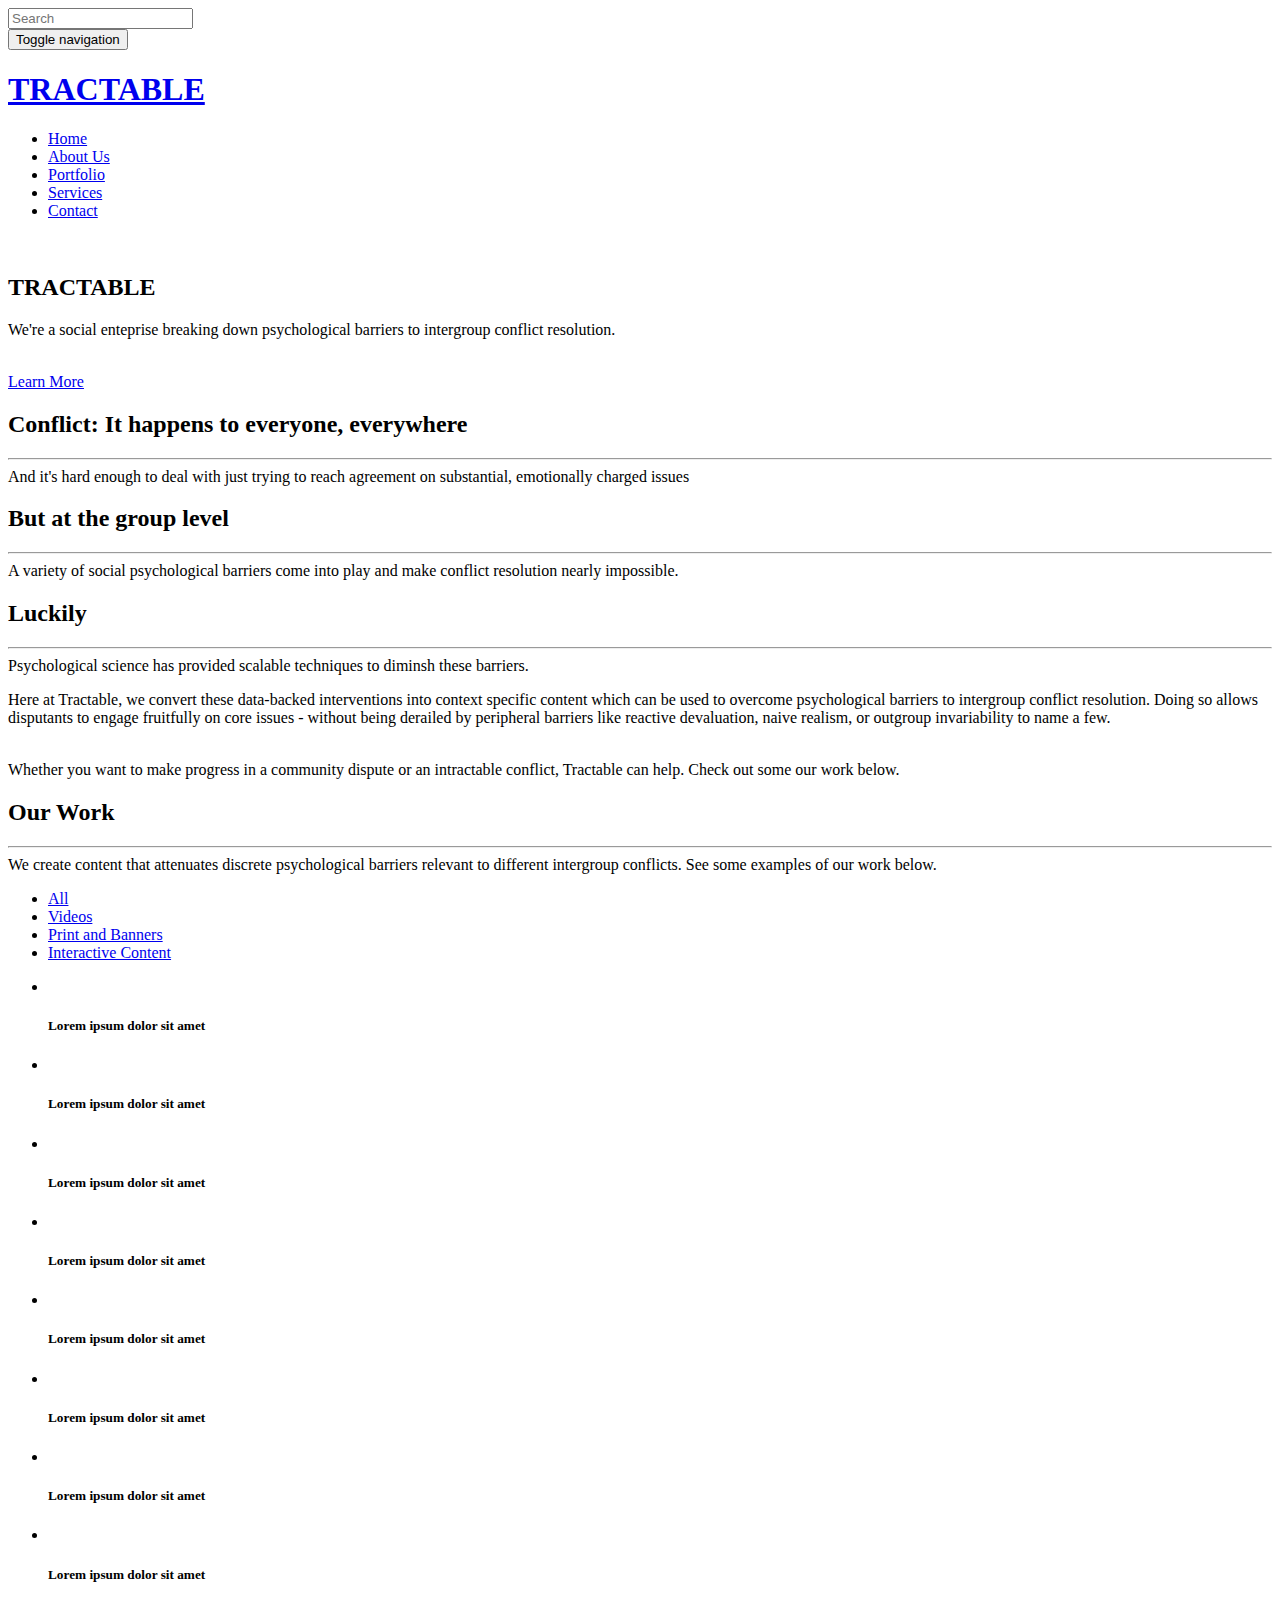
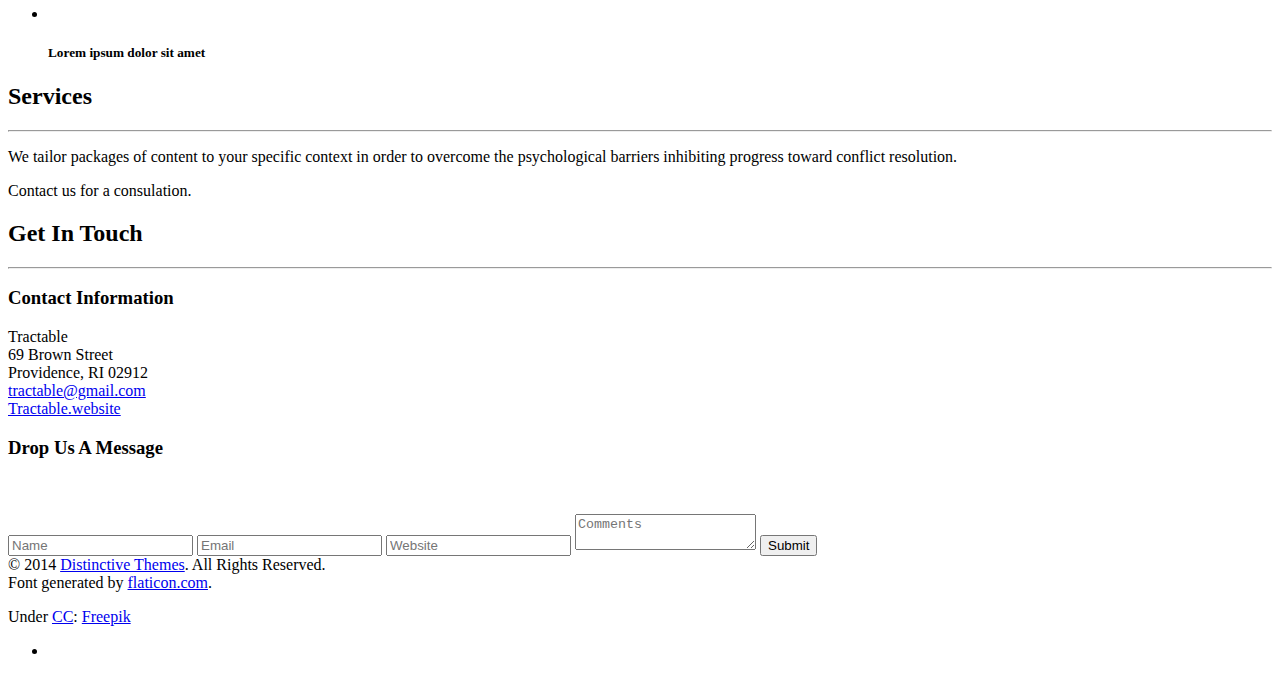
==== index-single-page.html @ 54636c1b "Create index-single-space.hmtl" ====
<!DOCTYPE html>
<html lang="en">
<!-- Go to JQUERY(DOCUMENT).READY(FUNCTION) about 30 lines down and find the Long/Lat fields for BOTH pointer and map location.
    change those if you want a new location. Google maps will give you coordinates for any search in the url!-->
<head>
    <meta charset="utf-8">
    <meta name="viewport" content="width=device-width, initial-scale=1.0">
    <meta name="description" content="">
    <meta name="author" content="">
    <title>Home | Impact By Distinctive Themes</title>
    <link href="css/bootstrap.min.css" rel="stylesheet">
    <link href="css/font-awesome.min.css" rel="stylesheet">
    <link href="css/pe-icons.css" rel="stylesheet">
    <link href="css/prettyPhoto.css" rel="stylesheet">
    <link href="css/animate.css" rel="stylesheet">
    <link href="css/style.css" rel="stylesheet">
    <link href="css/flaticon.css" rel="stylesheet">
    <script src="js/jquery.js"></script>
    <!--[if lt IE 9]>
    <script src="js/html5shiv.js"></script>
    <script src="js/respond.min.js"></script>
    <![endif]-->       
    <link rel="shortcut icon" href="images/ico/favicon.ico">
    <link rel="apple-touch-icon" sizes="144x144" href="images/ico/apple-touch-icon-144x144.png">
    <link rel="apple-touch-icon" sizes="114x114" href="images/ico/apple-touch-icon-114x114.png">
    <link rel="apple-touch-icon" sizes="72x72" href="images/ico/apple-touch-icon-72x72.png">
    <link rel="apple-touch-icon" href="images/ico/apple-touch-icon-57x57.png">

    <script type="text/javascript">

 
    jQuery(document).ready(function($){
	'use strict';
      	jQuery('body').backstretch([
	        "images/bg/bg10.jpg",
	        "images/bg/bg10.jpg",
	        "images/bg/bg10.jpg"
	    ], {duration: 5000, fade: 500});

		$("#mapwrapper").gMap({ controls: false,
         	scrollwheel: false,
         	markers: [{ 	
              	latitude: 41.8262,
				longitude: -71.4030,
          	icon: { image: "images/marker.png",
              	iconsize: [44,44],
          		iconanchor: [12,46],
          		infowindowanchor: [12, 0] } }],
          	icon: { 
              	image: "images/marker.png", 
             	iconsize: [26, 46],
              	iconanchor: [12, 46],
              	infowindowanchor: [12, 0] },
         	latitude:41.8262,
         	longitude: -71.4030,
          	zoom: 18 });
    });
    </script>
</head><!--/head-->
<body>
<div id="preloader"></div>
    <header class="navbar navbar-inverse navbar-fixed-top opaqued" role="banner">
    <div id="search-wrapper">
        <div class="container">
            <input id="search-box" placeholder="Search">
        </div>
    </div>
        <div class="container">
            <div class="navbar-header">
                <button type="button" class="navbar-toggle" data-toggle="collapse" data-target=".navbar-collapse">
                    <span class="sr-only">Toggle navigation</span>
                    <i class="fa fa-bars"></i>
                </button>
                <a class="navbar-brand" href="index.html"><h1><span class="flaticon-peace-symbol bounce-in"></span>TRACTABLE</h1></a>
            
            </div>
            <div class="collapse navbar-collapse">
                <ul class="nav navbar-nav navbar-right">
                    <li class="active"><a href="index-single-page.html">Home</a></li>                    
                    <li><a href="#services">About Us </a></li>
                    <li><a href="#portfolio">Portfolio</a></li>
                    <li><a href="#pricing">Services</a></li>                    
                    <li><a href="#contact">Contact</a></li>
                    
                </ul>
            </div>
        </div>
    </header><!--/header-->

    <section id="main-slider" class="no-margin">
        <div class="carousel slide" data-ride="carousel">
            <div class="carousel-inner">
                <div class="item active">
                    <div class="container">
                        <div class="row">
                            <div class="col-sm-12">
                                <div class="carousel-content center centered">
                                	<span class="home-icon flaticon-peace-symbol bounce-in"></span>
                                    <br />
                                    <h2 class="boxed animation animated-item-1 fade-down">TRACTABLE</h2>
                                    <p class="boxed animation animated-item-2 fade-up">We're a social enteprise breaking down psychological barriers to intergroup conflict resolution.</p>
                                    <br>
                                    <a class="btn btn-md animation bounce-in" href="#services">Learn More</a>
                                </div>
                            </div>
                        </div>
                    </div>
                </div><!--/.item-->
            </div><!--/.carousel-inner-->
        </div><!--/.carousel-->
    </section><!--/#main-slider-->

    <div id="content-wrapper">
        <section id="services" class="white">
            <div class="container">
                <div class="row"> 
                    <div class="col-md-12">
                        <div class="center gap fade-down section-heading">
                            <h2 class="main-title">Conflict: It happens to everyone, everywhere</h2>
                            <hr>
                            <span>And it's hard enough to deal with just trying to reach agreement on substantial, emotionally charged issues</span>
                        </div>
                    </div>
                </div>
            </div>

             <div class="container">
               <!-- <div class="gap"></div> -->
                <div class="row">
                    <div class="col-md-12">
                        <div class="center gap fade-down section-heading">
                            <h2 class="main-title">But at the group level</h2>
                            <hr>
                            <span>A variety of social psychological barriers come into play and make conflict resolution nearly impossible. </span>
                        </div>
                    </div>
                </div>
            </div>

            <section id="about-us" class="white">
                <div class="container">
                    <!-- <div class="gap"></div> -->
                    <div class="row">
                        <div class="col-md-12">
                            <div class="center gap fade-down section-heading">
                                <h2 class="main-title">Luckily</h2>
                                <hr>
                                <span>Psychological science has provided scalable techniques to diminsh these barriers.</span>

                            </div>
                        </div>
                    </div>
                   <!-- <div class="row"> -->
                        <div class="col-md-10 col-md-offset-1 fade-up">
                            <p>Here at Tractable, we convert these data-backed interventions into context specific content which can be used to overcome psychological barriers to intergroup conflict resolution. Doing so allows disputants to engage fruitfully on core issues - without being derailed by peripheral barriers like reactive devaluation, naive realism, or outgroup invariability to name a few. </p>
                            <br/>
                            <span>Whether you want to make progress in a community dispute or an intractable conflict, Tractable can help. Check out some our work below. </span>
                        </div>
                       <!-- <div class="col-md-4 fade-up">
                        </div>-->
                    </div>
                 <!--   <div class="gap"></div>

                    <div class="gap"></div> -->
</section>
            <section id="portfolio" class="white">
                <div class="container">
                    <div class="gap"></div> 
                    <div class="center gap fade-down section-heading">
                        <h2 class="main-title">Our Work</h2>
                        <hr>
                        <span>We create content that attenuates discrete psychological barriers relevant to different intergroup conflicts. See some examples of our work below. </span>
                    </div>
                    <ul class="portfolio-filter fade-down center">
                        <li><a class="btn btn-outlined btn-primary active" href="#" data-filter="*">All</a></li>
                        <li><a class="btn btn-outlined btn-primary" href="#" data-filter=".apps">Videos</a></li>
                        <li><a class="btn btn-outlined btn-primary" href="#" data-filter=".nature">Print and Banners </a></li>
                        <li><a class="btn btn-outlined btn-primary" href="#" data-filter=".design">Interactive Content</a></li>
                    </ul><!--/#portfolio-filter-->
                    <ul class="portfolio-items col-3 isotope fade-up">
                        <li class="portfolio-item apps isotope-item">
                            <div class="item-inner">
                                <img src="http://placehold.it/800x600" alt="">
                                <h5>Lorem ipsum dolor sit amet</h5>
                                <div class="overlay">
                                    <a class="preview btn btn-outlined btn-primary" href="http://placehold.it/800x600" rel="prettyPhoto"><i class="fa fa-eye"></i></a>
                                </div>
                            </div>
                        </li><!--/.portfolio-item-->
                        <li class="portfolio-item joomla nature isotope-item">
                            <div class="item-inner">
                                <img src="http://placehold.it/800x600" alt="">
                                <h5>Lorem ipsum dolor sit amet</h5>
                                <div class="overlay">
                                    <a class="preview btn btn-outlined btn-primary" href="http://placehold.it/800x600" rel="prettyPhoto"><i class="fa fa-eye"></i></a>
                                </div>
                            </div>
                        </li><!--/.portfolio-item-->
                        <li class="portfolio-item bootstrap design isotope-item">
                            <div class="item-inner">
                                <img src="http://placehold.it/800x600" alt="">
                                <h5>Lorem ipsum dolor sit amet</h5>
                                <div class="overlay">
                                    <a class="preview btn btn-outlined btn-primary" href="http://placehold.it/800x600" rel="prettyPhoto"><i class="fa fa-eye"></i></a>
                                </div>
                            </div>
                        </li><!--/.portfolio-item-->
                        <li class="portfolio-item joomla design apps isotope-item">
                            <div class="item-inner">
                                <img src="http://placehold.it/800x600" alt="">
                                <h5>Lorem ipsum dolor sit amet</h5>
                                <div class="overlay">
                                    <a class="preview btn btn-outlined btn-primary" href="http://placehold.it/800x600" rel="prettyPhoto"><i class="fa fa-eye"></i></a>
                                </div>
                            </div>
                        </li><!--/.portfolio-item-->
                        <li class="portfolio-item joomla apps isotope-item">
                            <div class="item-inner">
                                <img src="http://placehold.it/800x600" alt="">
                                <h5>Lorem ipsum dolor sit amet</h5>
                                <div class="overlay">
                                    <a class="preview btn btn-outlined btn-primary" href="http://placehold.it/800x600" rel="prettyPhoto"><i class="fa fa-eye"></i></a>
                                </div>
                            </div>
                        </li><!--/.portfolio-item-->
                        <li class="portfolio-item wordpress nature isotope-item">
                            <div class="item-inner">
                                <img src="http://placehold.it/800x600" alt="">
                                <h5>Lorem ipsum dolor sit amet</h5>
                                <div class="overlay">
                                    <a class="preview btn btn-outlined btn-primary" href="http://placehold.it/800x600" rel="prettyPhoto"><i class="fa fa-eye"></i></a>
                                </div>
                            </div>
                        </li><!--/.portfolio-item-->
                        <li class="portfolio-item joomla design apps isotope-item">
                            <div class="item-inner">
                                <img src="http://placehold.it/800x600" alt="">
                                <h5>Lorem ipsum dolor sit amet</h5>
                                <div class="overlay">
                                    <a class="preview btn btn-outlined btn-primary" href="http://placehold.it/800x600" rel="prettyPhoto"><i class="fa fa-eye"></i></a>
                                </div>
                            </div>
                        </li><!--/.portfolio-item-->
                        <li class="portfolio-item joomla nature isotope-item">
                            <div class="item-inner">
                                <img src="http://placehold.it/800x600" alt="">
                                <h5>Lorem ipsum dolor sit amet</h5>
                                <div class="overlay">
                                    <a class="preview btn btn-outlined btn-primary" href="http://placehold.it/800x600" rel="prettyPhoto"><i class="fa fa-eye"></i></a>
                                </div>
                            </div>
                        </li><!--/.portfolio-item-->
                        <li class="portfolio-item wordpress design isotope-item">
                            <div class="item-inner">
                                <img src="http://placehold.it/800x600" alt="">
                                <h5>Lorem ipsum dolor sit amet</h5>
                                <div class="overlay">
                                    <a class="preview btn btn-outlined btn-primary" href="http://placehold.it/800x600" rel="prettyPhoto"><i class="fa fa-eye"></i></a>
                                </div>
                            </div>
                        </li><!--/.portfolio-item-->
                    </ul>
                </div>

                <section id="pricing" class="white">
                    <div class="container">
                        <div class="center gap fade-down section-heading">
                            <h2 class="main-title">Services</h2>
                            <hr>
                            <p>We tailor packages of content to your specific context in order to overcome the psychological barriers inhibiting progress toward conflict resolution.</p>
                            <p>Contact us for a consulation.</p>
                        </div>
                        <div class="gap"></div>
                </section>
                <div id="mapwrapper">
                    <div id="map"></div>
                </div>
                <section id="contact" class="white">
                    <div class="container">
                        <div class="gap"></div>
                        <div class="center gap fade-down section-heading">
                            <h2 class="main-title">Get In Touch</h2>
                            <hr>
                            <p></p>
                        </div>
                        <div class="gap"></div>
                        <div class="row">
                            <div class="col-md-4 fade-up">
                                <h3>Contact Information</h3>
                                <p>
                                    <span class="icon icon-home"></span>Tractable<br />
                                    <span class="icon icon-phone"></span>69 Brown Street<br />
                                    <span class="icon icon-mobile"></span>Providence, RI 02912<br />
                                    <span class="icon icon-envelop"></span> <a href="#">tractable@gmail.com</a> <br />
                                    <span class="icon icon-twitter"></span> <a href="#">Tractable.website</a> <br />

                                </p>
                            </div><!-- col -->

                            <div class="col-md-8 fade-up">
                                <h3>Drop Us A Message</h3>
                                <br>
                                <br>
                                <div id="message"></div>
                                <form method="post" action="sendemail.php" id="contactform">
                                    <input type="text" name="name" id="name" placeholder="Name" />
                                    <input type="text" name="email" id="email" placeholder="Email" />
                                    <input type="text" name="website" id="website" placeholder="Website" />
                                    <textarea name="comments" id="comments" placeholder="Comments"></textarea>
                                    <input class="btn btn-outlined btn-primary" type="submit" name="submit" value="Submit" />
                                </form>
                            </div><!-- col -->
                        </div><!-- row -->
                        <div class="gap"></div>
                    </div>
                </section>

                <footer id="footer" class="">
                    <div class="container">
                        <div class="row">
                            <div class="col-sm-6">
                                &copy; 2014 <a target="_blank" href="http://www.distinctivethemes.com" title="Premium Themes and Templates">Distinctive Themes</a>. All Rights Reserved.
                            </div>
                            Font generated by <a href="http://www.flaticon.com">flaticon.com</a>. <p>Under <a href="http://creativecommons.org/licenses/by/3.0/">CC</a>: <a data-file="002-hippie" href="http://www.freepik.com">Freepik</a></p>

                            <div class="col-sm-6">
                                <ul class="pull-right">
                                    <li><a id="gototop" class="gototop" href="#"><i class="fa fa-chevron-up"></i></a></li><!--#gototop-->
                                </ul>
                            </div>
                        </div>
                    </div>
                </footer><!--/#footer-->
</div>


    <script src="js/plugins.js"></script>
    <script src="js/bootstrap.min.js"></script>
    <script src="js/jquery.prettyPhoto.js"></script>   
    <script type="text/javascript" src="https://maps.googleapis.com/maps/api/js?key=AIzaSyCWDPCiH080dNCTYC-uprmLOn2mt2BMSUk&amp;sensor=true"></script> 
    <script src="js/init.js"></script>
</body>
</html>
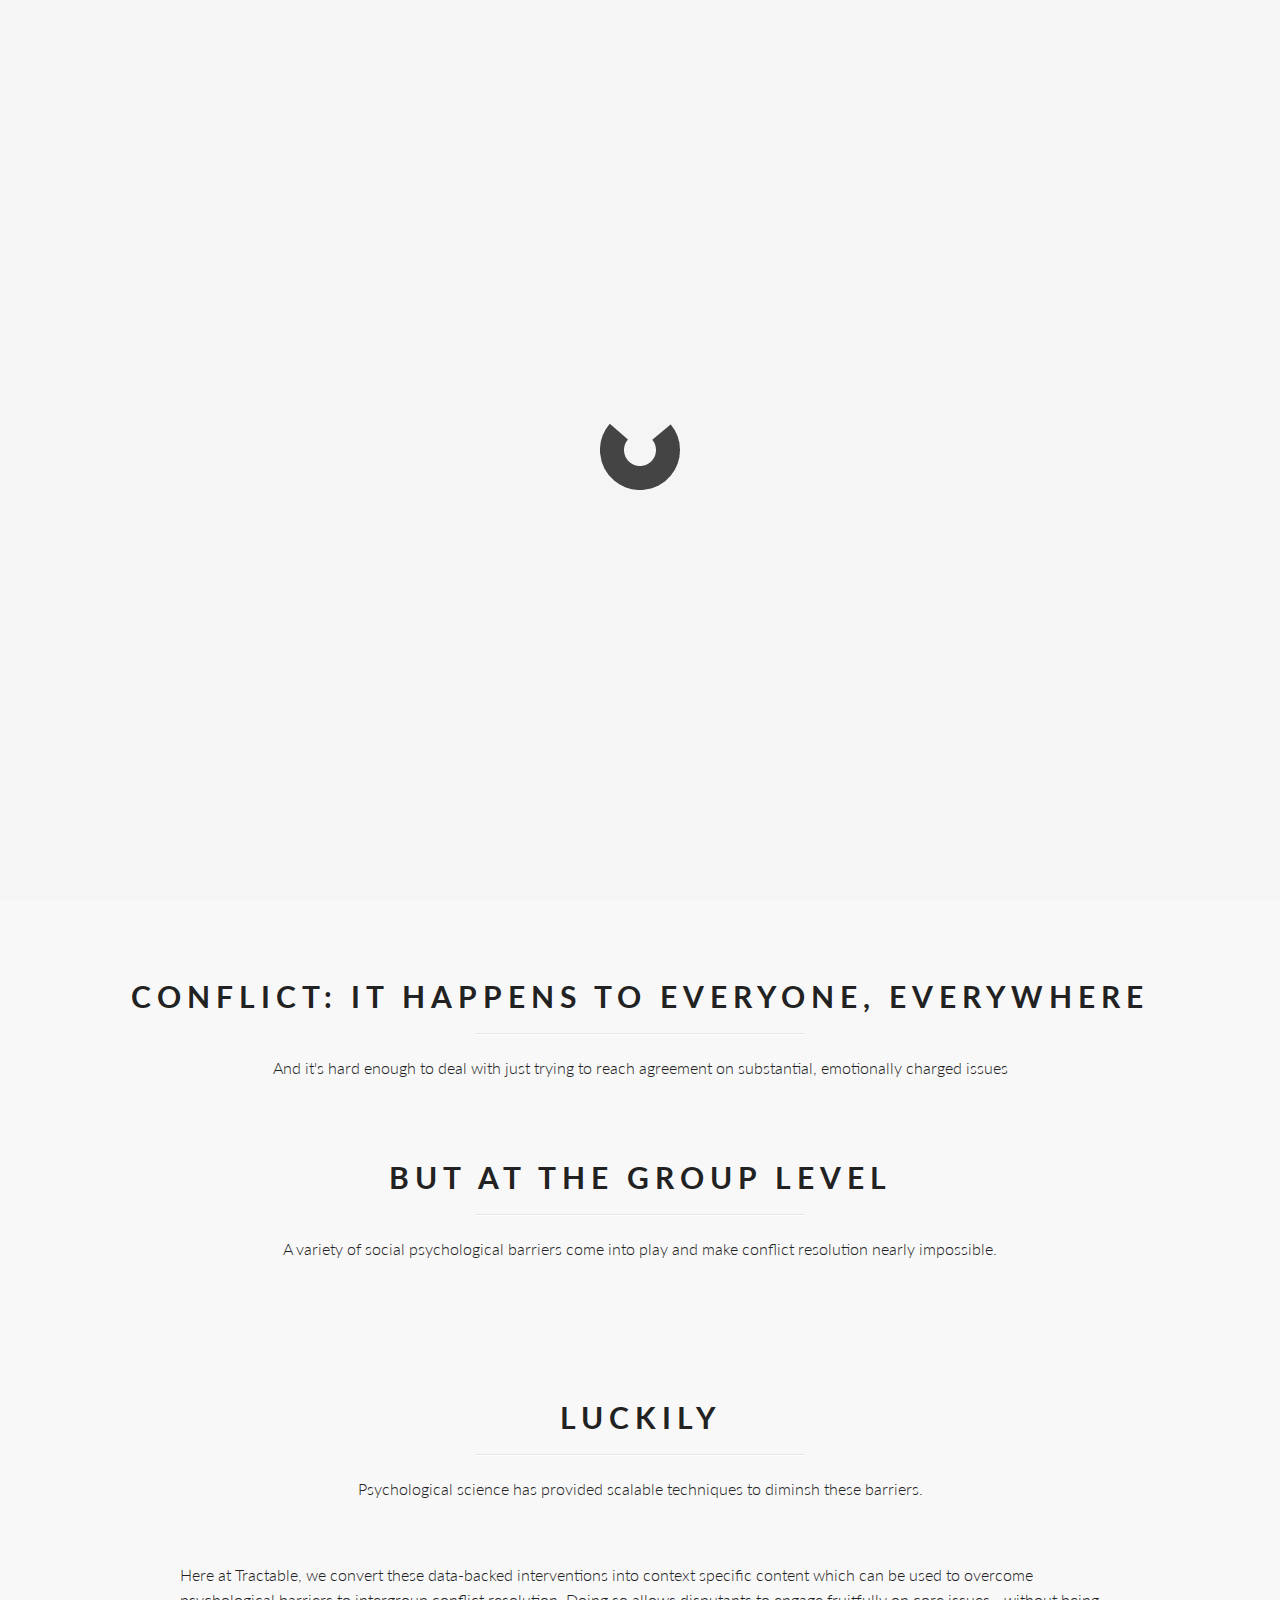
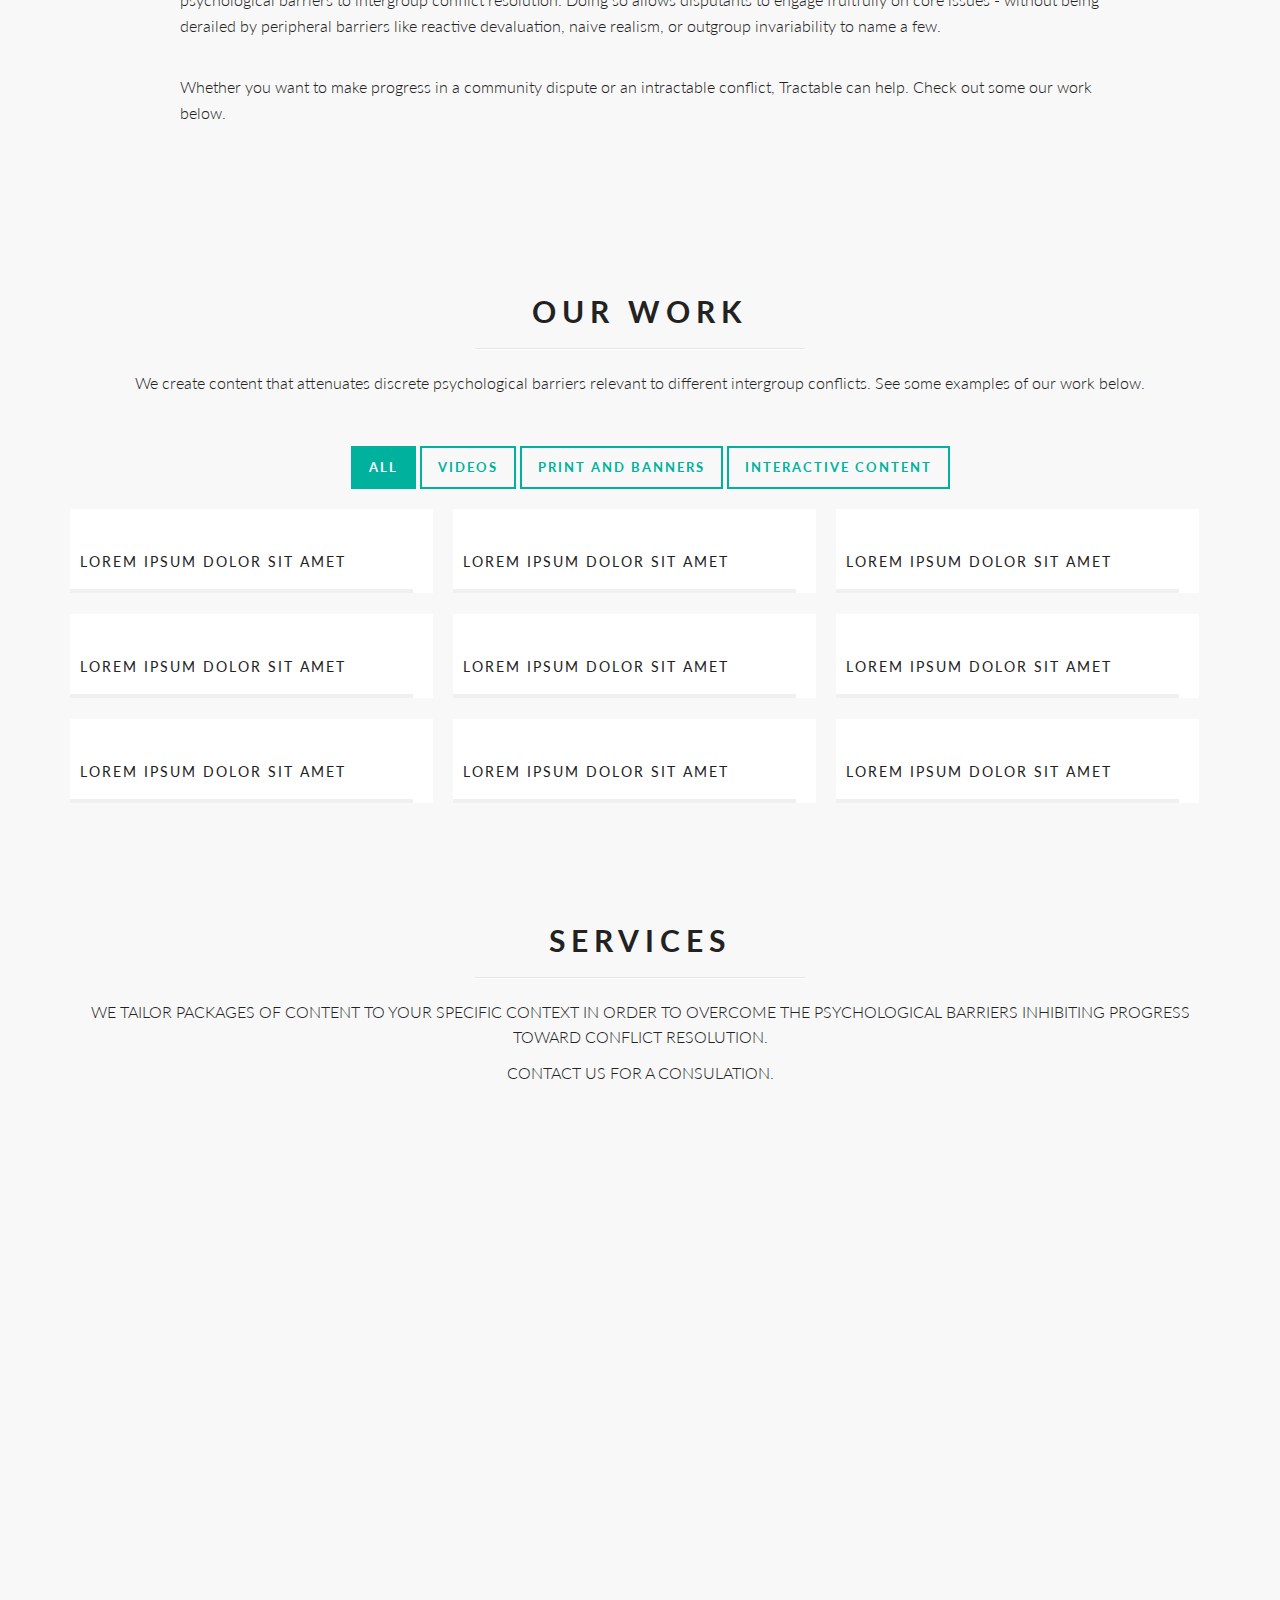
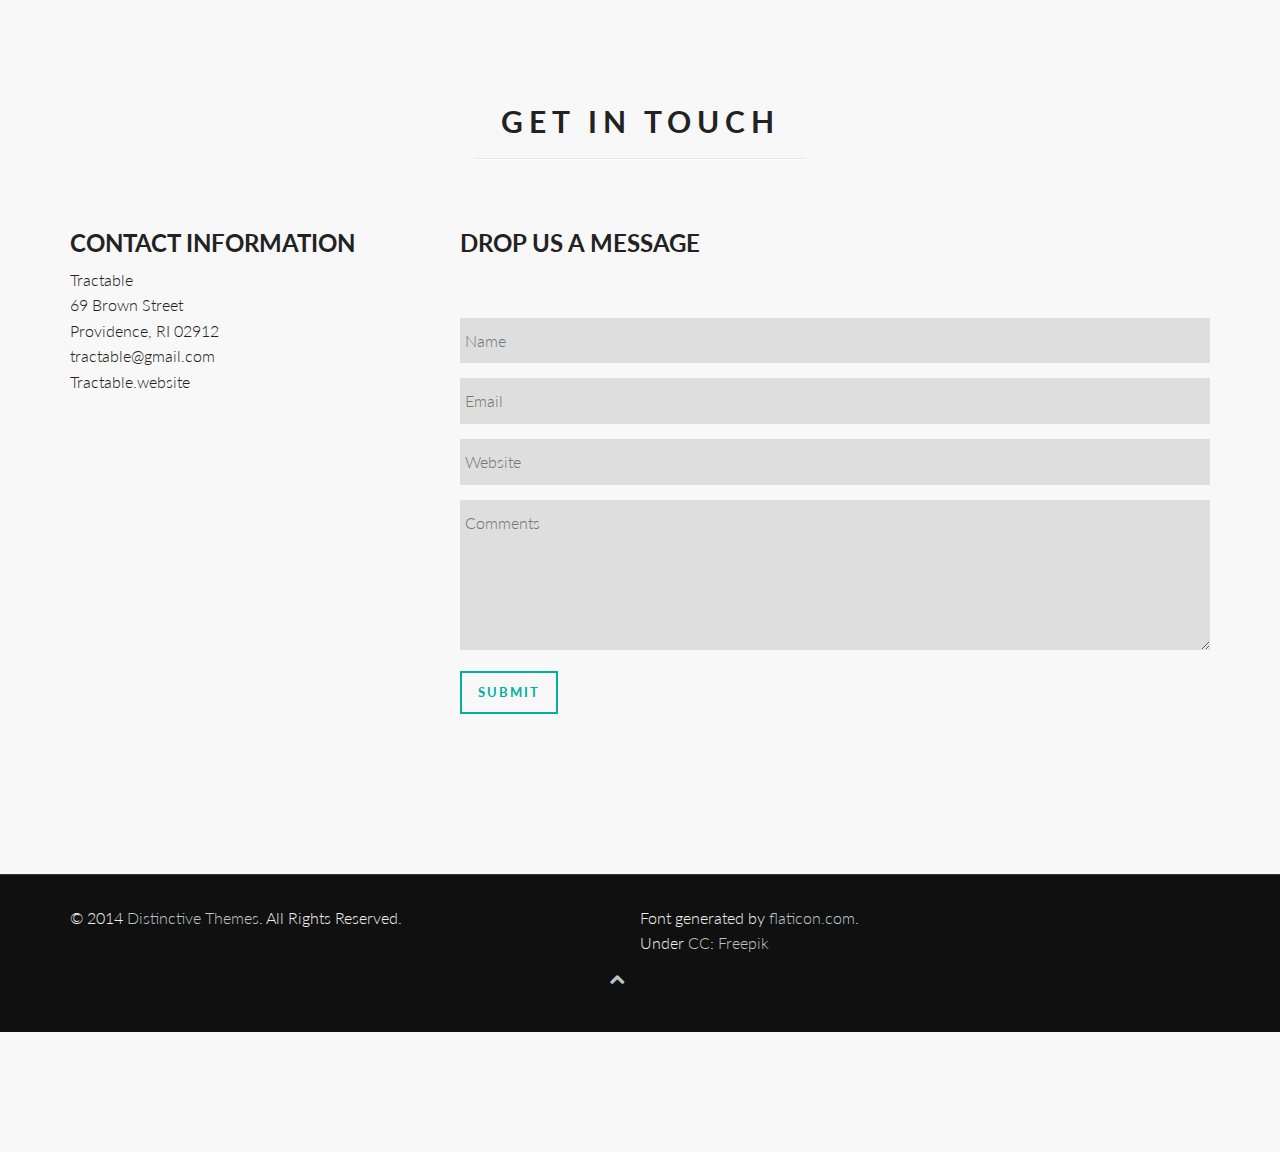
==== commit 8f3bb5b8: "Uploaded files from V6 Will's Website/Impact" ====
--- a/index-single-page.html
+++ b/index-single-page.html
@@ -1,343 +1,343 @@
-<!DOCTYPE html>
-<html lang="en">
-<!-- Go to JQUERY(DOCUMENT).READY(FUNCTION) about 30 lines down and find the Long/Lat fields for BOTH pointer and map location.
-    change those if you want a new location. Google maps will give you coordinates for any search in the url!-->
-<head>
-    <meta charset="utf-8">
-    <meta name="viewport" content="width=device-width, initial-scale=1.0">
-    <meta name="description" content="">
-    <meta name="author" content="">
-    <title>Home | Impact By Distinctive Themes</title>
-    <link href="css/bootstrap.min.css" rel="stylesheet">
-    <link href="css/font-awesome.min.css" rel="stylesheet">
-    <link href="css/pe-icons.css" rel="stylesheet">
-    <link href="css/prettyPhoto.css" rel="stylesheet">
-    <link href="css/animate.css" rel="stylesheet">
-    <link href="css/style.css" rel="stylesheet">
-    <link href="css/flaticon.css" rel="stylesheet">
-    <script src="js/jquery.js"></script>
-    <!--[if lt IE 9]>
-    <script src="js/html5shiv.js"></script>
-    <script src="js/respond.min.js"></script>
-    <![endif]-->       
-    <link rel="shortcut icon" href="images/ico/favicon.ico">
-    <link rel="apple-touch-icon" sizes="144x144" href="images/ico/apple-touch-icon-144x144.png">
-    <link rel="apple-touch-icon" sizes="114x114" href="images/ico/apple-touch-icon-114x114.png">
-    <link rel="apple-touch-icon" sizes="72x72" href="images/ico/apple-touch-icon-72x72.png">
-    <link rel="apple-touch-icon" href="images/ico/apple-touch-icon-57x57.png">
-
-    <script type="text/javascript">
-
- 
-    jQuery(document).ready(function($){
-	'use strict';
-      	jQuery('body').backstretch([
-	        "images/bg/bg10.jpg",
-	        "images/bg/bg10.jpg",
-	        "images/bg/bg10.jpg"
-	    ], {duration: 5000, fade: 500});
-
-		$("#mapwrapper").gMap({ controls: false,
-         	scrollwheel: false,
-         	markers: [{ 	
-              	latitude: 41.8262,
-				longitude: -71.4030,
-          	icon: { image: "images/marker.png",
-              	iconsize: [44,44],
-          		iconanchor: [12,46],
-          		infowindowanchor: [12, 0] } }],
-          	icon: { 
-              	image: "images/marker.png", 
-             	iconsize: [26, 46],
-              	iconanchor: [12, 46],
-              	infowindowanchor: [12, 0] },
-         	latitude:41.8262,
-         	longitude: -71.4030,
-          	zoom: 18 });
-    });
-    </script>
-</head><!--/head-->
-<body>
-<div id="preloader"></div>
-    <header class="navbar navbar-inverse navbar-fixed-top opaqued" role="banner">
-    <div id="search-wrapper">
-        <div class="container">
-            <input id="search-box" placeholder="Search">
-        </div>
-    </div>
-        <div class="container">
-            <div class="navbar-header">
-                <button type="button" class="navbar-toggle" data-toggle="collapse" data-target=".navbar-collapse">
-                    <span class="sr-only">Toggle navigation</span>
-                    <i class="fa fa-bars"></i>
-                </button>
-                <a class="navbar-brand" href="index.html"><h1><span class="flaticon-peace-symbol bounce-in"></span>TRACTABLE</h1></a>
-            
-            </div>
-            <div class="collapse navbar-collapse">
-                <ul class="nav navbar-nav navbar-right">
-                    <li class="active"><a href="index-single-page.html">Home</a></li>                    
-                    <li><a href="#services">About Us </a></li>
-                    <li><a href="#portfolio">Portfolio</a></li>
-                    <li><a href="#pricing">Services</a></li>                    
-                    <li><a href="#contact">Contact</a></li>
-                    
-                </ul>
-            </div>
-        </div>
-    </header><!--/header-->
-
-    <section id="main-slider" class="no-margin">
-        <div class="carousel slide" data-ride="carousel">
-            <div class="carousel-inner">
-                <div class="item active">
-                    <div class="container">
-                        <div class="row">
-                            <div class="col-sm-12">
-                                <div class="carousel-content center centered">
-                                	<span class="home-icon flaticon-peace-symbol bounce-in"></span>
-                                    <br />
-                                    <h2 class="boxed animation animated-item-1 fade-down">TRACTABLE</h2>
-                                    <p class="boxed animation animated-item-2 fade-up">We're a social enteprise breaking down psychological barriers to intergroup conflict resolution.</p>
-                                    <br>
-                                    <a class="btn btn-md animation bounce-in" href="#services">Learn More</a>
-                                </div>
-                            </div>
-                        </div>
-                    </div>
-                </div><!--/.item-->
-            </div><!--/.carousel-inner-->
-        </div><!--/.carousel-->
-    </section><!--/#main-slider-->
-
-    <div id="content-wrapper">
-        <section id="services" class="white">
-            <div class="container">
-                <div class="row"> 
-                    <div class="col-md-12">
-                        <div class="center gap fade-down section-heading">
-                            <h2 class="main-title">Conflict: It happens to everyone, everywhere</h2>
-                            <hr>
-                            <span>And it's hard enough to deal with just trying to reach agreement on substantial, emotionally charged issues</span>
-                        </div>
-                    </div>
-                </div>
-            </div>
-
-             <div class="container">
-               <!-- <div class="gap"></div> -->
-                <div class="row">
-                    <div class="col-md-12">
-                        <div class="center gap fade-down section-heading">
-                            <h2 class="main-title">But at the group level</h2>
-                            <hr>
-                            <span>A variety of social psychological barriers come into play and make conflict resolution nearly impossible. </span>
-                        </div>
-                    </div>
-                </div>
-            </div>
-
-            <section id="about-us" class="white">
-                <div class="container">
-                    <!-- <div class="gap"></div> -->
-                    <div class="row">
-                        <div class="col-md-12">
-                            <div class="center gap fade-down section-heading">
-                                <h2 class="main-title">Luckily</h2>
-                                <hr>
-                                <span>Psychological science has provided scalable techniques to diminsh these barriers.</span>
-
-                            </div>
-                        </div>
-                    </div>
-                   <!-- <div class="row"> -->
-                        <div class="col-md-10 col-md-offset-1 fade-up">
-                            <p>Here at Tractable, we convert these data-backed interventions into context specific content which can be used to overcome psychological barriers to intergroup conflict resolution. Doing so allows disputants to engage fruitfully on core issues - without being derailed by peripheral barriers like reactive devaluation, naive realism, or outgroup invariability to name a few. </p>
-                            <br/>
-                            <span>Whether you want to make progress in a community dispute or an intractable conflict, Tractable can help. Check out some our work below. </span>
-                        </div>
-                       <!-- <div class="col-md-4 fade-up">
-                        </div>-->
-                    </div>
-                 <!--   <div class="gap"></div>
-
-                    <div class="gap"></div> -->
-</section>
-            <section id="portfolio" class="white">
-                <div class="container">
-                    <div class="gap"></div> 
-                    <div class="center gap fade-down section-heading">
-                        <h2 class="main-title">Our Work</h2>
-                        <hr>
-                        <span>We create content that attenuates discrete psychological barriers relevant to different intergroup conflicts. See some examples of our work below. </span>
-                    </div>
-                    <ul class="portfolio-filter fade-down center">
-                        <li><a class="btn btn-outlined btn-primary active" href="#" data-filter="*">All</a></li>
-                        <li><a class="btn btn-outlined btn-primary" href="#" data-filter=".apps">Videos</a></li>
-                        <li><a class="btn btn-outlined btn-primary" href="#" data-filter=".nature">Print and Banners </a></li>
-                        <li><a class="btn btn-outlined btn-primary" href="#" data-filter=".design">Interactive Content</a></li>
-                    </ul><!--/#portfolio-filter-->
-                    <ul class="portfolio-items col-3 isotope fade-up">
-                        <li class="portfolio-item apps isotope-item">
-                            <div class="item-inner">
-                                <img src="http://placehold.it/800x600" alt="">
-                                <h5>Lorem ipsum dolor sit amet</h5>
-                                <div class="overlay">
-                                    <a class="preview btn btn-outlined btn-primary" href="http://placehold.it/800x600" rel="prettyPhoto"><i class="fa fa-eye"></i></a>
-                                </div>
-                            </div>
-                        </li><!--/.portfolio-item-->
-                        <li class="portfolio-item joomla nature isotope-item">
-                            <div class="item-inner">
-                                <img src="http://placehold.it/800x600" alt="">
-                                <h5>Lorem ipsum dolor sit amet</h5>
-                                <div class="overlay">
-                                    <a class="preview btn btn-outlined btn-primary" href="http://placehold.it/800x600" rel="prettyPhoto"><i class="fa fa-eye"></i></a>
-                                </div>
-                            </div>
-                        </li><!--/.portfolio-item-->
-                        <li class="portfolio-item bootstrap design isotope-item">
-                            <div class="item-inner">
-                                <img src="http://placehold.it/800x600" alt="">
-                                <h5>Lorem ipsum dolor sit amet</h5>
-                                <div class="overlay">
-                                    <a class="preview btn btn-outlined btn-primary" href="http://placehold.it/800x600" rel="prettyPhoto"><i class="fa fa-eye"></i></a>
-                                </div>
-                            </div>
-                        </li><!--/.portfolio-item-->
-                        <li class="portfolio-item joomla design apps isotope-item">
-                            <div class="item-inner">
-                                <img src="http://placehold.it/800x600" alt="">
-                                <h5>Lorem ipsum dolor sit amet</h5>
-                                <div class="overlay">
-                                    <a class="preview btn btn-outlined btn-primary" href="http://placehold.it/800x600" rel="prettyPhoto"><i class="fa fa-eye"></i></a>
-                                </div>
-                            </div>
-                        </li><!--/.portfolio-item-->
-                        <li class="portfolio-item joomla apps isotope-item">
-                            <div class="item-inner">
-                                <img src="http://placehold.it/800x600" alt="">
-                                <h5>Lorem ipsum dolor sit amet</h5>
-                                <div class="overlay">
-                                    <a class="preview btn btn-outlined btn-primary" href="http://placehold.it/800x600" rel="prettyPhoto"><i class="fa fa-eye"></i></a>
-                                </div>
-                            </div>
-                        </li><!--/.portfolio-item-->
-                        <li class="portfolio-item wordpress nature isotope-item">
-                            <div class="item-inner">
-                                <img src="http://placehold.it/800x600" alt="">
-                                <h5>Lorem ipsum dolor sit amet</h5>
-                                <div class="overlay">
-                                    <a class="preview btn btn-outlined btn-primary" href="http://placehold.it/800x600" rel="prettyPhoto"><i class="fa fa-eye"></i></a>
-                                </div>
-                            </div>
-                        </li><!--/.portfolio-item-->
-                        <li class="portfolio-item joomla design apps isotope-item">
-                            <div class="item-inner">
-                                <img src="http://placehold.it/800x600" alt="">
-                                <h5>Lorem ipsum dolor sit amet</h5>
-                                <div class="overlay">
-                                    <a class="preview btn btn-outlined btn-primary" href="http://placehold.it/800x600" rel="prettyPhoto"><i class="fa fa-eye"></i></a>
-                                </div>
-                            </div>
-                        </li><!--/.portfolio-item-->
-                        <li class="portfolio-item joomla nature isotope-item">
-                            <div class="item-inner">
-                                <img src="http://placehold.it/800x600" alt="">
-                                <h5>Lorem ipsum dolor sit amet</h5>
-                                <div class="overlay">
-                                    <a class="preview btn btn-outlined btn-primary" href="http://placehold.it/800x600" rel="prettyPhoto"><i class="fa fa-eye"></i></a>
-                                </div>
-                            </div>
-                        </li><!--/.portfolio-item-->
-                        <li class="portfolio-item wordpress design isotope-item">
-                            <div class="item-inner">
-                                <img src="http://placehold.it/800x600" alt="">
-                                <h5>Lorem ipsum dolor sit amet</h5>
-                                <div class="overlay">
-                                    <a class="preview btn btn-outlined btn-primary" href="http://placehold.it/800x600" rel="prettyPhoto"><i class="fa fa-eye"></i></a>
-                                </div>
-                            </div>
-                        </li><!--/.portfolio-item-->
-                    </ul>
-                </div>
-
-                <section id="pricing" class="white">
-                    <div class="container">
-                        <div class="center gap fade-down section-heading">
-                            <h2 class="main-title">Services</h2>
-                            <hr>
-                            <p>We tailor packages of content to your specific context in order to overcome the psychological barriers inhibiting progress toward conflict resolution.</p>
-                            <p>Contact us for a consulation.</p>
-                        </div>
-                        <div class="gap"></div>
-                </section>
-                <div id="mapwrapper">
-                    <div id="map"></div>
-                </div>
-                <section id="contact" class="white">
-                    <div class="container">
-                        <div class="gap"></div>
-                        <div class="center gap fade-down section-heading">
-                            <h2 class="main-title">Get In Touch</h2>
-                            <hr>
-                            <p></p>
-                        </div>
-                        <div class="gap"></div>
-                        <div class="row">
-                            <div class="col-md-4 fade-up">
-                                <h3>Contact Information</h3>
-                                <p>
-                                    <span class="icon icon-home"></span>Tractable<br />
-                                    <span class="icon icon-phone"></span>69 Brown Street<br />
-                                    <span class="icon icon-mobile"></span>Providence, RI 02912<br />
-                                    <span class="icon icon-envelop"></span> <a href="#">tractable@gmail.com</a> <br />
-                                    <span class="icon icon-twitter"></span> <a href="#">Tractable.website</a> <br />
-
-                                </p>
-                            </div><!-- col -->
-
-                            <div class="col-md-8 fade-up">
-                                <h3>Drop Us A Message</h3>
-                                <br>
-                                <br>
-                                <div id="message"></div>
-                                <form method="post" action="sendemail.php" id="contactform">
-                                    <input type="text" name="name" id="name" placeholder="Name" />
-                                    <input type="text" name="email" id="email" placeholder="Email" />
-                                    <input type="text" name="website" id="website" placeholder="Website" />
-                                    <textarea name="comments" id="comments" placeholder="Comments"></textarea>
-                                    <input class="btn btn-outlined btn-primary" type="submit" name="submit" value="Submit" />
-                                </form>
-                            </div><!-- col -->
-                        </div><!-- row -->
-                        <div class="gap"></div>
-                    </div>
-                </section>
-
-                <footer id="footer" class="">
-                    <div class="container">
-                        <div class="row">
-                            <div class="col-sm-6">
-                                &copy; 2014 <a target="_blank" href="http://www.distinctivethemes.com" title="Premium Themes and Templates">Distinctive Themes</a>. All Rights Reserved.
-                            </div>
-                            Font generated by <a href="http://www.flaticon.com">flaticon.com</a>. <p>Under <a href="http://creativecommons.org/licenses/by/3.0/">CC</a>: <a data-file="002-hippie" href="http://www.freepik.com">Freepik</a></p>
-
-                            <div class="col-sm-6">
-                                <ul class="pull-right">
-                                    <li><a id="gototop" class="gototop" href="#"><i class="fa fa-chevron-up"></i></a></li><!--#gototop-->
-                                </ul>
-                            </div>
-                        </div>
-                    </div>
-                </footer><!--/#footer-->
-</div>
-
-
-    <script src="js/plugins.js"></script>
-    <script src="js/bootstrap.min.js"></script>
-    <script src="js/jquery.prettyPhoto.js"></script>   
-    <script type="text/javascript" src="https://maps.googleapis.com/maps/api/js?key=AIzaSyCWDPCiH080dNCTYC-uprmLOn2mt2BMSUk&amp;sensor=true"></script> 
-    <script src="js/init.js"></script>
-</body>
-</html>
+﻿<!DOCTYPE html>
+<html lang="en">
+<!-- Go to JQUERY(DOCUMENT).READY(FUNCTION) about 30 lines down and find the Long/Lat fields for BOTH pointer and map location.
+    change those if you want a new location. Google maps will give you coordinates for any search in the url!-->
+<head>
+    <meta charset="utf-8">
+    <meta name="viewport" content="width=device-width, initial-scale=1.0">
+    <meta name="description" content="">
+    <meta name="author" content="">
+    <title>Home | Impact By Distinctive Themes</title>
+    <link href="css/bootstrap.min.css" rel="stylesheet">
+    <link href="css/font-awesome.min.css" rel="stylesheet">
+    <link href="css/pe-icons.css" rel="stylesheet">
+    <link href="css/prettyPhoto.css" rel="stylesheet">
+    <link href="css/animate.css" rel="stylesheet">
+    <link href="css/style.css" rel="stylesheet">
+    <link href="css/flaticon.css" rel="stylesheet">
+    <script src="js/jquery.js"></script>
+    <!--[if lt IE 9]>
+    <script src="js/html5shiv.js"></script>
+    <script src="js/respond.min.js"></script>
+    <![endif]-->       
+    <link rel="shortcut icon" href="images/ico/favicon.ico">
+    <link rel="apple-touch-icon" sizes="144x144" href="images/ico/apple-touch-icon-144x144.png">
+    <link rel="apple-touch-icon" sizes="114x114" href="images/ico/apple-touch-icon-114x114.png">
+    <link rel="apple-touch-icon" sizes="72x72" href="images/ico/apple-touch-icon-72x72.png">
+    <link rel="apple-touch-icon" href="images/ico/apple-touch-icon-57x57.png">
+
+    <script type="text/javascript">
+
+ 
+    jQuery(document).ready(function($){
+	'use strict';
+      	jQuery('body').backstretch([
+	        "images/bg/bg10.jpg",
+	        "images/bg/bg10.jpg",
+	        "images/bg/bg10.jpg"
+	    ], {duration: 5000, fade: 500});
+
+		$("#mapwrapper").gMap({ controls: false,
+         	scrollwheel: false,
+         	markers: [{ 	
+              	latitude: 41.8262,
+				longitude: -71.4030,
+          	icon: { image: "images/marker.png",
+              	iconsize: [44,44],
+          		iconanchor: [12,46],
+          		infowindowanchor: [12, 0] } }],
+          	icon: { 
+              	image: "images/marker.png", 
+             	iconsize: [26, 46],
+              	iconanchor: [12, 46],
+              	infowindowanchor: [12, 0] },
+         	latitude:41.8262,
+         	longitude: -71.4030,
+          	zoom: 18 });
+    });
+    </script>
+</head><!--/head-->
+<body>
+<div id="preloader"></div>
+    <header class="navbar navbar-inverse navbar-fixed-top opaqued" role="banner">
+    <div id="search-wrapper">
+        <div class="container">
+            <input id="search-box" placeholder="Search">
+        </div>
+    </div>
+        <div class="container">
+            <div class="navbar-header">
+                <button type="button" class="navbar-toggle" data-toggle="collapse" data-target=".navbar-collapse">
+                    <span class="sr-only">Toggle navigation</span>
+                    <i class="fa fa-bars"></i>
+                </button>
+                <a class="navbar-brand" href="index.html"><h1><span class="flaticon-peace-symbol bounce-in"></span>TRACTABLE</h1></a>
+            
+            </div>
+            <div class="collapse navbar-collapse">
+                <ul class="nav navbar-nav navbar-right">
+                    <li class="active"><a href="index-single-page.html">Home</a></li>                    
+                    <li><a href="#services">About Us </a></li>
+                    <li><a href="#portfolio">Portfolio</a></li>
+                    <li><a href="#pricing">Services</a></li>                    
+                    <li><a href="#contact">Contact</a></li>
+                    
+                </ul>
+            </div>
+        </div>
+    </header><!--/header-->
+
+    <section id="main-slider" class="no-margin">
+        <div class="carousel slide" data-ride="carousel">
+            <div class="carousel-inner">
+                <div class="item active">
+                    <div class="container">
+                        <div class="row">
+                            <div class="col-sm-12">
+                                <div class="carousel-content center centered">
+                                	<span class="home-icon flaticon-peace-symbol bounce-in"></span>
+                                    <br />
+                                    <h2 class="boxed animation animated-item-1 fade-down">TRACTABLE</h2>
+                                    <p class="boxed animation animated-item-2 fade-up">We're a social enteprise breaking down psychological barriers to intergroup conflict resolution.</p>
+                                    <br>
+                                    <a class="btn btn-md animation bounce-in" href="#services">Learn More</a>
+                                </div>
+                            </div>
+                        </div>
+                    </div>
+                </div><!--/.item-->
+            </div><!--/.carousel-inner-->
+        </div><!--/.carousel-->
+    </section><!--/#main-slider-->
+
+    <div id="content-wrapper">
+        <section id="services" class="white">
+            <div class="container">
+                <div class="row"> 
+                    <div class="col-md-12">
+                        <div class="center gap fade-down section-heading">
+                            <h2 class="main-title">Conflict: It happens to everyone, everywhere</h2>
+                            <hr>
+                            <span>And it's hard enough to deal with just trying to reach agreement on substantial, emotionally charged issues</span>
+                        </div>
+                    </div>
+                </div>
+            </div>
+
+             <div class="container">
+               <!-- <div class="gap"></div> -->
+                <div class="row">
+                    <div class="col-md-12">
+                        <div class="center gap fade-down section-heading">
+                            <h2 class="main-title">But at the group level</h2>
+                            <hr>
+                            <span>A variety of social psychological barriers come into play and make conflict resolution nearly impossible. </span>
+                        </div>
+                    </div>
+                </div>
+            </div>
+
+            <section id="about-us" class="white">
+                <div class="container">
+                    <!-- <div class="gap"></div> -->
+                    <div class="row">
+                        <div class="col-md-12">
+                            <div class="center gap fade-down section-heading">
+                                <h2 class="main-title">Luckily</h2>
+                                <hr>
+                                <span>Psychological science has provided scalable techniques to diminsh these barriers.</span>
+
+                            </div>
+                        </div>
+                    </div>
+                   <!-- <div class="row"> -->
+                        <div class="col-md-10 col-md-offset-1 fade-up">
+                            <p>Here at Tractable, we convert these data-backed interventions into context specific content which can be used to overcome psychological barriers to intergroup conflict resolution. Doing so allows disputants to engage fruitfully on core issues - without being derailed by peripheral barriers like reactive devaluation, naive realism, or outgroup invariability to name a few. </p>
+                            <br/>
+                            <span>Whether you want to make progress in a community dispute or an intractable conflict, Tractable can help. Check out some our work below. </span>
+                        </div>
+                       <!-- <div class="col-md-4 fade-up">
+                        </div>-->
+                    </div>
+                 <!--   <div class="gap"></div>
+
+                    <div class="gap"></div> -->
+</section>
+            <section id="portfolio" class="white">
+                <div class="container">
+                    <div class="gap"></div> 
+                    <div class="center gap fade-down section-heading">
+                        <h2 class="main-title">Our Work</h2>
+                        <hr>
+                        <span>We create content that attenuates discrete psychological barriers relevant to different intergroup conflicts. See some examples of our work below. </span>
+                    </div>
+                    <ul class="portfolio-filter fade-down center">
+                        <li><a class="btn btn-outlined btn-primary active" href="#" data-filter="*">All</a></li>
+                        <li><a class="btn btn-outlined btn-primary" href="#" data-filter=".apps">Videos</a></li>
+                        <li><a class="btn btn-outlined btn-primary" href="#" data-filter=".nature">Print and Banners </a></li>
+                        <li><a class="btn btn-outlined btn-primary" href="#" data-filter=".design">Interactive Content</a></li>
+                    </ul><!--/#portfolio-filter-->
+                    <ul class="portfolio-items col-3 isotope fade-up">
+                        <li class="portfolio-item apps isotope-item">
+                            <div class="item-inner">
+                                <img src="http://placehold.it/800x600" alt="">
+                                <h5>Lorem ipsum dolor sit amet</h5>
+                                <div class="overlay">
+                                    <a class="preview btn btn-outlined btn-primary" href="http://placehold.it/800x600" rel="prettyPhoto"><i class="fa fa-eye"></i></a>
+                                </div>
+                            </div>
+                        </li><!--/.portfolio-item-->
+                        <li class="portfolio-item joomla nature isotope-item">
+                            <div class="item-inner">
+                                <img src="http://placehold.it/800x600" alt="">
+                                <h5>Lorem ipsum dolor sit amet</h5>
+                                <div class="overlay">
+                                    <a class="preview btn btn-outlined btn-primary" href="http://placehold.it/800x600" rel="prettyPhoto"><i class="fa fa-eye"></i></a>
+                                </div>
+                            </div>
+                        </li><!--/.portfolio-item-->
+                        <li class="portfolio-item bootstrap design isotope-item">
+                            <div class="item-inner">
+                                <img src="http://placehold.it/800x600" alt="">
+                                <h5>Lorem ipsum dolor sit amet</h5>
+                                <div class="overlay">
+                                    <a class="preview btn btn-outlined btn-primary" href="http://placehold.it/800x600" rel="prettyPhoto"><i class="fa fa-eye"></i></a>
+                                </div>
+                            </div>
+                        </li><!--/.portfolio-item-->
+                        <li class="portfolio-item joomla design apps isotope-item">
+                            <div class="item-inner">
+                                <img src="http://placehold.it/800x600" alt="">
+                                <h5>Lorem ipsum dolor sit amet</h5>
+                                <div class="overlay">
+                                    <a class="preview btn btn-outlined btn-primary" href="http://placehold.it/800x600" rel="prettyPhoto"><i class="fa fa-eye"></i></a>
+                                </div>
+                            </div>
+                        </li><!--/.portfolio-item-->
+                        <li class="portfolio-item joomla apps isotope-item">
+                            <div class="item-inner">
+                                <img src="http://placehold.it/800x600" alt="">
+                                <h5>Lorem ipsum dolor sit amet</h5>
+                                <div class="overlay">
+                                    <a class="preview btn btn-outlined btn-primary" href="http://placehold.it/800x600" rel="prettyPhoto"><i class="fa fa-eye"></i></a>
+                                </div>
+                            </div>
+                        </li><!--/.portfolio-item-->
+                        <li class="portfolio-item wordpress nature isotope-item">
+                            <div class="item-inner">
+                                <img src="http://placehold.it/800x600" alt="">
+                                <h5>Lorem ipsum dolor sit amet</h5>
+                                <div class="overlay">
+                                    <a class="preview btn btn-outlined btn-primary" href="http://placehold.it/800x600" rel="prettyPhoto"><i class="fa fa-eye"></i></a>
+                                </div>
+                            </div>
+                        </li><!--/.portfolio-item-->
+                        <li class="portfolio-item joomla design apps isotope-item">
+                            <div class="item-inner">
+                                <img src="http://placehold.it/800x600" alt="">
+                                <h5>Lorem ipsum dolor sit amet</h5>
+                                <div class="overlay">
+                                    <a class="preview btn btn-outlined btn-primary" href="http://placehold.it/800x600" rel="prettyPhoto"><i class="fa fa-eye"></i></a>
+                                </div>
+                            </div>
+                        </li><!--/.portfolio-item-->
+                        <li class="portfolio-item joomla nature isotope-item">
+                            <div class="item-inner">
+                                <img src="http://placehold.it/800x600" alt="">
+                                <h5>Lorem ipsum dolor sit amet</h5>
+                                <div class="overlay">
+                                    <a class="preview btn btn-outlined btn-primary" href="http://placehold.it/800x600" rel="prettyPhoto"><i class="fa fa-eye"></i></a>
+                                </div>
+                            </div>
+                        </li><!--/.portfolio-item-->
+                        <li class="portfolio-item wordpress design isotope-item">
+                            <div class="item-inner">
+                                <img src="http://placehold.it/800x600" alt="">
+                                <h5>Lorem ipsum dolor sit amet</h5>
+                                <div class="overlay">
+                                    <a class="preview btn btn-outlined btn-primary" href="http://placehold.it/800x600" rel="prettyPhoto"><i class="fa fa-eye"></i></a>
+                                </div>
+                            </div>
+                        </li><!--/.portfolio-item-->
+                    </ul>
+                </div>
+
+                <section id="pricing" class="white">
+                    <div class="container">
+                        <div class="center gap fade-down section-heading">
+                            <h2 class="main-title">Services</h2>
+                            <hr>
+                            <p>We tailor packages of content to your specific context in order to overcome the psychological barriers inhibiting progress toward conflict resolution.</p>
+                            <p>Contact us for a consulation.</p>
+                        </div>
+                        <div class="gap"></div>
+                </section>
+                <div id="mapwrapper">
+                    <div id="map"></div>
+                </div>
+                <section id="contact" class="white">
+                    <div class="container">
+                        <div class="gap"></div>
+                        <div class="center gap fade-down section-heading">
+                            <h2 class="main-title">Get In Touch</h2>
+                            <hr>
+                            <p></p>
+                        </div>
+                        <div class="gap"></div>
+                        <div class="row">
+                            <div class="col-md-4 fade-up">
+                                <h3>Contact Information</h3>
+                                <p>
+                                    <span class="icon icon-home"></span>Tractable<br />
+                                    <span class="icon icon-phone"></span>69 Brown Street<br />
+                                    <span class="icon icon-mobile"></span>Providence, RI 02912<br />
+                                    <span class="icon icon-envelop"></span> <a href="#">tractable@gmail.com</a> <br />
+                                    <span class="icon icon-twitter"></span> <a href="#">Tractable.website</a> <br />
+
+                                </p>
+                            </div><!-- col -->
+
+                            <div class="col-md-8 fade-up">
+                                <h3>Drop Us A Message</h3>
+                                <br>
+                                <br>
+                                <div id="message"></div>
+                                <form method="post" action="sendemail.php" id="contactform">
+                                    <input type="text" name="name" id="name" placeholder="Name" />
+                                    <input type="text" name="email" id="email" placeholder="Email" />
+                                    <input type="text" name="website" id="website" placeholder="Website" />
+                                    <textarea name="comments" id="comments" placeholder="Comments"></textarea>
+                                    <input class="btn btn-outlined btn-primary" type="submit" name="submit" value="Submit" />
+                                </form>
+                            </div><!-- col -->
+                        </div><!-- row -->
+                        <div class="gap"></div>
+                    </div>
+                </section>
+
+                <footer id="footer" class="">
+                    <div class="container">
+                        <div class="row">
+                            <div class="col-sm-6">
+                                &copy; 2014 <a target="_blank" href="http://www.distinctivethemes.com" title="Premium Themes and Templates">Distinctive Themes</a>. All Rights Reserved.
+                            </div>
+                            Font generated by <a href="http://www.flaticon.com">flaticon.com</a>. <p>Under <a href="http://creativecommons.org/licenses/by/3.0/">CC</a>: <a data-file="002-hippie" href="http://www.freepik.com">Freepik</a></p>
+
+                            <div class="col-sm-6">
+                                <ul class="pull-right">
+                                    <li><a id="gototop" class="gototop" href="#"><i class="fa fa-chevron-up"></i></a></li><!--#gototop-->
+                                </ul>
+                            </div>
+                        </div>
+                    </div>
+                </footer><!--/#footer-->
+</div>
+
+
+    <script src="js/plugins.js"></script>
+    <script src="js/bootstrap.min.js"></script>
+    <script src="js/jquery.prettyPhoto.js"></script>   
+    <script type="text/javascript" src="https://maps.googleapis.com/maps/api/js?key=AIzaSyCWDPCiH080dNCTYC-uprmLOn2mt2BMSUk&amp;sensor=true"></script> 
+    <script src="js/init.js"></script>
+</body>
+</html>--- a/css/pe-icons.css
+++ b/css/pe-icons.css
@@ -0,0 +1,446 @@
+@font-face {
+	font-family: 'Pe-icon-7-stroke';
+	src:url('../fonts/Pe-icon-7-stroke.eot?-9uki6c');
+	src:url('../fonts/Pe-icon-7-stroke.eot?#iefix-9uki6c') format('embedded-opentype'),
+		url('../fonts/Pe-icon-7-stroke.woff?-9uki6c') format('woff'),
+		url('../fonts/Pe-icon-7-stroke.ttf?-9uki6c') format('truetype'),
+		url('../fonts/Pe-icon-7-stroke.svg?-9uki6c#Pe-icon-7-stroke') format('svg');
+	font-weight: normal;
+	font-style: normal;
+}
+
+[class^="pe-7s-"], [class*=" pe-7s-"] {
+	display: inline-block;
+	font-family: 'Pe-icon-7-stroke';
+	speak: none;
+	font-style: normal;
+	font-weight: normal;
+	font-variant: normal;
+	text-transform: none;
+	line-height: 1;
+
+	/* Better Font Rendering =========== */
+	-webkit-font-smoothing: antialiased;
+	-moz-osx-font-smoothing: grayscale;
+}
+
+.pe-7s-cloud-upload:before {
+	content: "\e68a";
+}
+.pe-7s-close:before {
+	content: "\e680";
+}
+.pe-7s-cloud-download:before {
+	content: "\e68b";
+}
+.pe-7s-close-circle:before {
+	content: "\e681";
+}
+.pe-7s-angle-up:before {
+	content: "\e682";
+}
+.pe-7s-angle-up-circle:before {
+	content: "\e683";
+}
+.pe-7s-angle-right:before {
+	content: "\e684";
+}
+.pe-7s-angle-right-circle:before {
+	content: "\e685";
+}
+.pe-7s-angle-left:before {
+	content: "\e686";
+}
+.pe-7s-angle-left-circle:before {
+	content: "\e687";
+}
+.pe-7s-angle-down:before {
+	content: "\e688";
+}
+.pe-7s-angle-down-circle:before {
+	content: "\e689";
+}
+.pe-7s-wallet:before {
+	content: "\e600";
+}
+.pe-7s-volume2:before {
+	content: "\e601";
+}
+.pe-7s-volume1:before {
+	content: "\e602";
+}
+.pe-7s-voicemail:before {
+	content: "\e603";
+}
+.pe-7s-video:before {
+	content: "\e604";
+}
+.pe-7s-user:before {
+	content: "\e605";
+}
+.pe-7s-upload:before {
+	content: "\e606";
+}
+.pe-7s-unlock:before {
+	content: "\e607";
+}
+.pe-7s-umbrella:before {
+	content: "\e608";
+}
+.pe-7s-trash:before {
+	content: "\e609";
+}
+.pe-7s-tools:before {
+	content: "\e60a";
+}
+.pe-7s-timer:before {
+	content: "\e60b";
+}
+.pe-7s-ticket:before {
+	content: "\e60c";
+}
+.pe-7s-target:before {
+	content: "\e60d";
+}
+.pe-7s-sun:before {
+	content: "\e60e";
+}
+.pe-7s-study:before {
+	content: "\e60f";
+}
+.pe-7s-stopwatch:before {
+	content: "\e610";
+}
+.pe-7s-star:before {
+	content: "\e611";
+}
+.pe-7s-speaker:before {
+	content: "\e612";
+}
+.pe-7s-signal:before {
+	content: "\e613";
+}
+.pe-7s-shuffle:before {
+	content: "\e614";
+}
+.pe-7s-shopbag:before {
+	content: "\e615";
+}
+.pe-7s-share:before {
+	content: "\e616";
+}
+.pe-7s-server:before {
+	content: "\e617";
+}
+.pe-7s-search:before {
+	content: "\e618";
+}
+.pe-7s-science:before {
+	content: "\e619";
+}
+.pe-7s-ribbon:before {
+	content: "\e61a";
+}
+.pe-7s-repeat:before {
+	content: "\e61b";
+}
+.pe-7s-refresh:before {
+	content: "\e61c";
+}
+.pe-7s-refresh-cloud:before {
+	content: "\e61d";
+}
+.pe-7s-radio:before {
+	content: "\e61e";
+}
+.pe-7s-print:before {
+	content: "\e61f";
+}
+.pe-7s-prev:before {
+	content: "\e620";
+}
+.pe-7s-power:before {
+	content: "\e621";
+}
+.pe-7s-portfolio:before {
+	content: "\e622";
+}
+.pe-7s-plus:before {
+	content: "\e623";
+}
+.pe-7s-play:before {
+	content: "\e624";
+}
+.pe-7s-plane:before {
+	content: "\e625";
+}
+.pe-7s-photo-gallery:before {
+	content: "\e626";
+}
+.pe-7s-phone:before {
+	content: "\e627";
+}
+.pe-7s-pen:before {
+	content: "\e628";
+}
+.pe-7s-paper-plane:before {
+	content: "\e629";
+}
+.pe-7s-paint:before {
+	content: "\e62a";
+}
+.pe-7s-notebook:before {
+	content: "\e62b";
+}
+.pe-7s-note:before {
+	content: "\e62c";
+}
+.pe-7s-next:before {
+	content: "\e62d";
+}
+.pe-7s-news-paper:before {
+	content: "\e62e";
+}
+.pe-7s-musiclist:before {
+	content: "\e62f";
+}
+.pe-7s-music:before {
+	content: "\e630";
+}
+.pe-7s-mouse:before {
+	content: "\e631";
+}
+.pe-7s-more:before {
+	content: "\e632";
+}
+.pe-7s-moon:before {
+	content: "\e633";
+}
+.pe-7s-monitor:before {
+	content: "\e634";
+}
+.pe-7s-micro:before {
+	content: "\e635";
+}
+.pe-7s-menu:before {
+	content: "\e636";
+}
+.pe-7s-map:before {
+	content: "\e637";
+}
+.pe-7s-map-marker:before {
+	content: "\e638";
+}
+.pe-7s-mail:before {
+	content: "\e639";
+}
+.pe-7s-mail-open:before {
+	content: "\e63a";
+}
+.pe-7s-mail-open-file:before {
+	content: "\e63b";
+}
+.pe-7s-magnet:before {
+	content: "\e63c";
+}
+.pe-7s-loop:before {
+	content: "\e63d";
+}
+.pe-7s-look:before {
+	content: "\e63e";
+}
+.pe-7s-lock:before {
+	content: "\e63f";
+}
+.pe-7s-lintern:before {
+	content: "\e640";
+}
+.pe-7s-link:before {
+	content: "\e641";
+}
+.pe-7s-like:before {
+	content: "\e642";
+}
+.pe-7s-light:before {
+	content: "\e643";
+}
+.pe-7s-less:before {
+	content: "\e644";
+}
+.pe-7s-keypad:before {
+	content: "\e645";
+}
+.pe-7s-junk:before {
+	content: "\e646";
+}
+.pe-7s-info:before {
+	content: "\e647";
+}
+.pe-7s-home:before {
+	content: "\e648";
+}
+.pe-7s-help2:before {
+	content: "\e649";
+}
+.pe-7s-help1:before {
+	content: "\e64a";
+}
+.pe-7s-graph3:before {
+	content: "\e64b";
+}
+.pe-7s-graph2:before {
+	content: "\e64c";
+}
+.pe-7s-graph1:before {
+	content: "\e64d";
+}
+.pe-7s-graph:before {
+	content: "\e64e";
+}
+.pe-7s-global:before {
+	content: "\e64f";
+}
+.pe-7s-gleam:before {
+	content: "\e650";
+}
+.pe-7s-glasses:before {
+	content: "\e651";
+}
+.pe-7s-gift:before {
+	content: "\e652";
+}
+.pe-7s-folder:before {
+	content: "\e653";
+}
+.pe-7s-flag:before {
+	content: "\e654";
+}
+.pe-7s-filter:before {
+	content: "\e655";
+}
+.pe-7s-file:before {
+	content: "\e656";
+}
+.pe-7s-expand1:before {
+	content: "\e657";
+}
+.pe-7s-exapnd2:before {
+	content: "\e658";
+}
+.pe-7s-edit:before {
+	content: "\e659";
+}
+.pe-7s-drop:before {
+	content: "\e65a";
+}
+.pe-7s-drawer:before {
+	content: "\e65b";
+}
+.pe-7s-download:before {
+	content: "\e65c";
+}
+.pe-7s-display2:before {
+	content: "\e65d";
+}
+.pe-7s-display1:before {
+	content: "\e65e";
+}
+.pe-7s-diskette:before {
+	content: "\e65f";
+}
+.pe-7s-date:before {
+	content: "\e660";
+}
+.pe-7s-cup:before {
+	content: "\e661";
+}
+.pe-7s-culture:before {
+	content: "\e662";
+}
+.pe-7s-crop:before {
+	content: "\e663";
+}
+.pe-7s-credit:before {
+	content: "\e664";
+}
+.pe-7s-copy-file:before {
+	content: "\e665";
+}
+.pe-7s-config:before {
+	content: "\e666";
+}
+.pe-7s-compass:before {
+	content: "\e667";
+}
+.pe-7s-comment:before {
+	content: "\e668";
+}
+.pe-7s-coffee:before {
+	content: "\e669";
+}
+.pe-7s-cloud:before {
+	content: "\e66a";
+}
+.pe-7s-clock:before {
+	content: "\e66b";
+}
+.pe-7s-check:before {
+	content: "\e66c";
+}
+.pe-7s-chat:before {
+	content: "\e66d";
+}
+.pe-7s-cart:before {
+	content: "\e66e";
+}
+.pe-7s-camera:before {
+	content: "\e66f";
+}
+.pe-7s-call:before {
+	content: "\e670";
+}
+.pe-7s-calculator:before {
+	content: "\e671";
+}
+.pe-7s-browser:before {
+	content: "\e672";
+}
+.pe-7s-box2:before {
+	content: "\e673";
+}
+.pe-7s-box1:before {
+	content: "\e674";
+}
+.pe-7s-bookmarks:before {
+	content: "\e675";
+}
+.pe-7s-bicycle:before {
+	content: "\e676";
+}
+.pe-7s-bell:before {
+	content: "\e677";
+}
+.pe-7s-battery:before {
+	content: "\e678";
+}
+.pe-7s-ball:before {
+	content: "\e679";
+}
+.pe-7s-back:before {
+	content: "\e67a";
+}
+.pe-7s-attention:before {
+	content: "\e67b";
+}
+.pe-7s-anchor:before {
+	content: "\e67c";
+}
+.pe-7s-albums:before {
+	content: "\e67d";
+}
+.pe-7s-alarm:before {
+	content: "\e67e";
+}
+.pe-7s-airplay:before {
+	content: "\e67f";
+}
--- a/css/prettyPhoto.css
+++ b/css/prettyPhoto.css
@@ -0,0 +1,170 @@
+div.pp_default .pp_top,div.pp_default .pp_top .pp_middle,div.pp_default .pp_top .pp_left,div.pp_default .pp_top .pp_right,div.pp_default .pp_bottom,div.pp_default .pp_bottom .pp_left,div.pp_default .pp_bottom .pp_middle,div.pp_default .pp_bottom .pp_right{height:13px}
+div.pp_default .pp_top .pp_left{background:url(../images/prettyPhoto/default/sprite.png) -78px -93px no-repeat}
+div.pp_default .pp_top .pp_middle{background:url(../images/prettyPhoto/default/sprite_x.png) top left repeat-x}
+div.pp_default .pp_top .pp_right{background:url(../images/prettyPhoto/default/sprite.png) -112px -93px no-repeat}
+div.pp_default .pp_content .ppt{color:#f8f8f8}
+div.pp_default .pp_content_container .pp_left{background:url(../images/prettyPhoto/default/sprite_y.png) -7px 0 repeat-y;padding-left:13px}
+div.pp_default .pp_content_container .pp_right{background:url(../images/prettyPhoto/default/sprite_y.png) top right repeat-y;padding-right:13px}
+div.pp_default .pp_next:hover{background:url(../images/prettyPhoto/default/sprite_next.png) center right no-repeat;cursor:pointer}
+div.pp_default .pp_previous:hover{background:url(../images/prettyPhoto/default/sprite_prev.png) center left no-repeat;cursor:pointer}
+div.pp_default .pp_expand{background:url(../images/prettyPhoto/default/sprite.png) 0 -29px no-repeat;cursor:pointer;width:28px;height:28px}
+div.pp_default .pp_expand:hover{background:url(../images/prettyPhoto/default/sprite.png) 0 -56px no-repeat;cursor:pointer}
+div.pp_default .pp_contract{background:url(../images/prettyPhoto/default/sprite.png) 0 -84px no-repeat;cursor:pointer;width:28px;height:28px}
+div.pp_default .pp_contract:hover{background:url(../images/prettyPhoto/default/sprite.png) 0 -113px no-repeat;cursor:pointer}
+div.pp_default .pp_close{width:30px;height:30px;background:url(../images/prettyPhoto/default/sprite.png) 2px 1px no-repeat;cursor:pointer}
+div.pp_default .pp_gallery ul li a{background:url(../images/prettyPhoto/default/default_thumb.png) center center #f8f8f8;border:1px solid #aaa}
+div.pp_default .pp_social{margin-top:7px}
+div.pp_default .pp_gallery a.pp_arrow_previous,div.pp_default .pp_gallery a.pp_arrow_next{position:static;left:auto}
+div.pp_default .pp_nav .pp_play,div.pp_default .pp_nav .pp_pause{background:url(../images/prettyPhoto/default/sprite.png) -51px 1px no-repeat;height:30px;width:30px}
+div.pp_default .pp_nav .pp_pause{background-position:-51px -29px}
+div.pp_default a.pp_arrow_previous,div.pp_default a.pp_arrow_next{background:url(../images/prettyPhoto/default/sprite.png) -31px -3px no-repeat;height:20px;width:20px;margin:4px 0 0}
+div.pp_default a.pp_arrow_next{left:52px;background-position:-82px -3px}
+div.pp_default .pp_content_container .pp_details{margin-top:5px}
+div.pp_default .pp_nav{clear:none;height:30px;width:110px;position:relative}
+div.pp_default .pp_nav .currentTextHolder{font-family:Georgia;font-style:italic;color:#999;font-size:11px;left:75px;line-height:25px;position:absolute;top:2px;margin:0;padding:0 0 0 10px}
+div.pp_default .pp_close:hover,div.pp_default .pp_nav .pp_play:hover,div.pp_default .pp_nav .pp_pause:hover,div.pp_default .pp_arrow_next:hover,div.pp_default .pp_arrow_previous:hover{opacity:0.7}
+div.pp_default .pp_description{font-size:11px;font-weight:700;line-height:14px;margin:5px 50px 5px 0}
+div.pp_default .pp_bottom .pp_left{background:url(../images/prettyPhoto/default/sprite.png) -78px -127px no-repeat}
+div.pp_default .pp_bottom .pp_middle{background:url(../images/prettyPhoto/default/sprite_x.png) bottom left repeat-x}
+div.pp_default .pp_bottom .pp_right{background:url(../images/prettyPhoto/default/sprite.png) -112px -127px no-repeat}
+div.pp_default .pp_loaderIcon{background:url(../images/prettyPhoto/default/loader.gif) center center no-repeat}
+div.light_rounded .pp_top .pp_left{background:url(../images/prettyPhoto/light_rounded/sprite.png) -88px -53px no-repeat}
+div.light_rounded .pp_top .pp_right{background:url(../images/prettyPhoto/light_rounded/sprite.png) -110px -53px no-repeat}
+div.light_rounded .pp_next:hover{background:url(../images/prettyPhoto/light_rounded/btnNext.png) center right no-repeat;cursor:pointer}
+div.light_rounded .pp_previous:hover{background:url(../images/prettyPhoto/light_rounded/btnPrevious.png) center left no-repeat;cursor:pointer}
+div.light_rounded .pp_expand{background:url(../images/prettyPhoto/light_rounded/sprite.png) -31px -26px no-repeat;cursor:pointer}
+div.light_rounded .pp_expand:hover{background:url(../images/prettyPhoto/light_rounded/sprite.png) -31px -47px no-repeat;cursor:pointer}
+div.light_rounded .pp_contract{background:url(../images/prettyPhoto/light_rounded/sprite.png) 0 -26px no-repeat;cursor:pointer}
+div.light_rounded .pp_contract:hover{background:url(../images/prettyPhoto/light_rounded/sprite.png) 0 -47px no-repeat;cursor:pointer}
+div.light_rounded .pp_close{width:75px;height:22px;background:url(../images/prettyPhoto/light_rounded/sprite.png) -1px -1px no-repeat;cursor:pointer}
+div.light_rounded .pp_nav .pp_play{background:url(../images/prettyPhoto/light_rounded/sprite.png) -1px -100px no-repeat;height:15px;width:14px}
+div.light_rounded .pp_nav .pp_pause{background:url(../images/prettyPhoto/light_rounded/sprite.png) -24px -100px no-repeat;height:15px;width:14px}
+div.light_rounded .pp_arrow_previous{background:url(../images/prettyPhoto/light_rounded/sprite.png) 0 -71px no-repeat}
+div.light_rounded .pp_arrow_next{background:url(../images/prettyPhoto/light_rounded/sprite.png) -22px -71px no-repeat}
+div.light_rounded .pp_bottom .pp_left{background:url(../images/prettyPhoto/light_rounded/sprite.png) -88px -80px no-repeat}
+div.light_rounded .pp_bottom .pp_right{background:url(../images/prettyPhoto/light_rounded/sprite.png) -110px -80px no-repeat}
+div.dark_rounded .pp_top .pp_left{background:url(../images/prettyPhoto/dark_rounded/sprite.png) -88px -53px no-repeat}
+div.dark_rounded .pp_top .pp_right{background:url(../images/prettyPhoto/dark_rounded/sprite.png) -110px -53px no-repeat}
+div.dark_rounded .pp_content_container .pp_left{background:url(../images/prettyPhoto/dark_rounded/contentPattern.png) top left repeat-y}
+div.dark_rounded .pp_content_container .pp_right{background:url(../images/prettyPhoto/dark_rounded/contentPattern.png) top right repeat-y}
+div.dark_rounded .pp_next:hover{background:url(../images/prettyPhoto/dark_rounded/btnNext.png) center right no-repeat;cursor:pointer}
+div.dark_rounded .pp_previous:hover{background:url(../images/prettyPhoto/dark_rounded/btnPrevious.png) center left no-repeat;cursor:pointer}
+div.dark_rounded .pp_expand{background:url(../images/prettyPhoto/dark_rounded/sprite.png) -31px -26px no-repeat;cursor:pointer}
+div.dark_rounded .pp_expand:hover{background:url(../images/prettyPhoto/dark_rounded/sprite.png) -31px -47px no-repeat;cursor:pointer}
+div.dark_rounded .pp_contract{background:url(../images/prettyPhoto/dark_rounded/sprite.png) 0 -26px no-repeat;cursor:pointer}
+div.dark_rounded .pp_contract:hover{background:url(../images/prettyPhoto/dark_rounded/sprite.png) 0 -47px no-repeat;cursor:pointer}
+div.dark_rounded .pp_close{width:75px;height:22px;background:url(../images/prettyPhoto/dark_rounded/sprite.png) -1px -1px no-repeat;cursor:pointer}
+div.dark_rounded .pp_description{margin-right:85px;color:#fff}
+div.dark_rounded .pp_nav .pp_play{background:url(../images/prettyPhoto/dark_rounded/sprite.png) -1px -100px no-repeat;height:15px;width:14px}
+div.dark_rounded .pp_nav .pp_pause{background:url(../images/prettyPhoto/dark_rounded/sprite.png) -24px -100px no-repeat;height:15px;width:14px}
+div.dark_rounded .pp_arrow_previous{background:url(../images/prettyPhoto/dark_rounded/sprite.png) 0 -71px no-repeat}
+div.dark_rounded .pp_arrow_next{background:url(../images/prettyPhoto/dark_rounded/sprite.png) -22px -71px no-repeat}
+div.dark_rounded .pp_bottom .pp_left{background:url(../images/prettyPhoto/dark_rounded/sprite.png) -88px -80px no-repeat}
+div.dark_rounded .pp_bottom .pp_right{background:url(../images/prettyPhoto/dark_rounded/sprite.png) -110px -80px no-repeat}
+div.dark_rounded .pp_loaderIcon{background:url(../images/prettyPhoto/dark_rounded/loader.gif) center center no-repeat}
+div.dark_square .pp_left,div.dark_square .pp_middle,div.dark_square .pp_right,div.dark_square .pp_content{background:#000}
+div.dark_square .pp_description{color:#fff;margin:0 85px 0 0}
+div.dark_square .pp_loaderIcon{background:url(../images/prettyPhoto/dark_square/loader.gif) center center no-repeat}
+div.dark_square .pp_expand{background:url(../images/prettyPhoto/dark_square/sprite.png) -31px -26px no-repeat;cursor:pointer}
+div.dark_square .pp_expand:hover{background:url(../images/prettyPhoto/dark_square/sprite.png) -31px -47px no-repeat;cursor:pointer}
+div.dark_square .pp_contract{background:url(../images/prettyPhoto/dark_square/sprite.png) 0 -26px no-repeat;cursor:pointer}
+div.dark_square .pp_contract:hover{background:url(../images/prettyPhoto/dark_square/sprite.png) 0 -47px no-repeat;cursor:pointer}
+div.dark_square .pp_close{width:75px;height:22px;background:url(../images/prettyPhoto/dark_square/sprite.png) -1px -1px no-repeat;cursor:pointer}
+div.dark_square .pp_nav{clear:none}
+div.dark_square .pp_nav .pp_play{background:url(../images/prettyPhoto/dark_square/sprite.png) -1px -100px no-repeat;height:15px;width:14px}
+div.dark_square .pp_nav .pp_pause{background:url(../images/prettyPhoto/dark_square/sprite.png) -24px -100px no-repeat;height:15px;width:14px}
+div.dark_square .pp_arrow_previous{background:url(../images/prettyPhoto/dark_square/sprite.png) 0 -71px no-repeat}
+div.dark_square .pp_arrow_next{background:url(../images/prettyPhoto/dark_square/sprite.png) -22px -71px no-repeat}
+div.dark_square .pp_next:hover{background:url(../images/prettyPhoto/dark_square/btnNext.png) center right no-repeat;cursor:pointer}
+div.dark_square .pp_previous:hover{background:url(../images/prettyPhoto/dark_square/btnPrevious.png) center left no-repeat;cursor:pointer}
+div.light_square .pp_expand{background:url(../images/prettyPhoto/light_square/sprite.png) -31px -26px no-repeat;cursor:pointer}
+div.light_square .pp_expand:hover{background:url(../images/prettyPhoto/light_square/sprite.png) -31px -47px no-repeat;cursor:pointer}
+div.light_square .pp_contract{background:url(../images/prettyPhoto/light_square/sprite.png) 0 -26px no-repeat;cursor:pointer}
+div.light_square .pp_contract:hover{background:url(../images/prettyPhoto/light_square/sprite.png) 0 -47px no-repeat;cursor:pointer}
+div.light_square .pp_close{width:75px;height:22px;background:url(../images/prettyPhoto/light_square/sprite.png) -1px -1px no-repeat;cursor:pointer}
+div.light_square .pp_nav .pp_play{background:url(../images/prettyPhoto/light_square/sprite.png) -1px -100px no-repeat;height:15px;width:14px}
+div.light_square .pp_nav .pp_pause{background:url(../images/prettyPhoto/light_square/sprite.png) -24px -100px no-repeat;height:15px;width:14px}
+div.light_square .pp_arrow_previous{background:url(../images/prettyPhoto/light_square/sprite.png) 0 -71px no-repeat}
+div.light_square .pp_arrow_next{background:url(../images/prettyPhoto/light_square/sprite.png) -22px -71px no-repeat}
+div.light_square .pp_next:hover{background:url(../images/prettyPhoto/light_square/btnNext.png) center right no-repeat;cursor:pointer}
+div.light_square .pp_previous:hover{background:url(../images/prettyPhoto/light_square/btnPrevious.png) center left no-repeat;cursor:pointer}
+div.facebook .pp_top .pp_left{background:url(../images/prettyPhoto/facebook/sprite.png) -88px -53px no-repeat}
+div.facebook .pp_top .pp_middle{background:url(../images/prettyPhoto/facebook/contentPatternTop.png) top left repeat-x}
+div.facebook .pp_top .pp_right{background:url(../images/prettyPhoto/facebook/sprite.png) -110px -53px no-repeat}
+div.facebook .pp_content_container .pp_left{background:url(../images/prettyPhoto/facebook/contentPatternLeft.png) top left repeat-y}
+div.facebook .pp_content_container .pp_right{background:url(../images/prettyPhoto/facebook/contentPatternRight.png) top right repeat-y}
+div.facebook .pp_expand{background:url(../images/prettyPhoto/facebook/sprite.png) -31px -26px no-repeat;cursor:pointer}
+div.facebook .pp_expand:hover{background:url(../images/prettyPhoto/facebook/sprite.png) -31px -47px no-repeat;cursor:pointer}
+div.facebook .pp_contract{background:url(../images/prettyPhoto/facebook/sprite.png) 0 -26px no-repeat;cursor:pointer}
+div.facebook .pp_contract:hover{background:url(../images/prettyPhoto/facebook/sprite.png) 0 -47px no-repeat;cursor:pointer}
+div.facebook .pp_close{width:22px;height:22px;background:url(../images/prettyPhoto/facebook/sprite.png) -1px -1px no-repeat;cursor:pointer}
+div.facebook .pp_description{margin:0 37px 0 0}
+div.facebook .pp_loaderIcon{background:url(../images/prettyPhoto/facebook/loader.gif) center center no-repeat}
+div.facebook .pp_arrow_previous{background:url(../images/prettyPhoto/facebook/sprite.png) 0 -71px no-repeat;height:22px;margin-top:0;width:22px}
+div.facebook .pp_arrow_previous.disabled{background-position:0 -96px;cursor:default}
+div.facebook .pp_arrow_next{background:url(../images/prettyPhoto/facebook/sprite.png) -32px -71px no-repeat;height:22px;margin-top:0;width:22px}
+div.facebook .pp_arrow_next.disabled{background-position:-32px -96px;cursor:default}
+div.facebook .pp_nav{margin-top:0}
+div.facebook .pp_nav p{font-size:15px;padding:0 3px 0 4px}
+div.facebook .pp_nav .pp_play{background:url(../images/prettyPhoto/facebook/sprite.png) -1px -123px no-repeat;height:22px;width:22px}
+div.facebook .pp_nav .pp_pause{background:url(../images/prettyPhoto/facebook/sprite.png) -32px -123px no-repeat;height:22px;width:22px}
+div.facebook .pp_next:hover{background:url(../images/prettyPhoto/facebook/btnNext.png) center right no-repeat;cursor:pointer}
+div.facebook .pp_previous:hover{background:url(../images/prettyPhoto/facebook/btnPrevious.png) center left no-repeat;cursor:pointer}
+div.facebook .pp_bottom .pp_left{background:url(../images/prettyPhoto/facebook/sprite.png) -88px -80px no-repeat}
+div.facebook .pp_bottom .pp_middle{background:url(../images/prettyPhoto/facebook/contentPatternBottom.png) top left repeat-x}
+div.facebook .pp_bottom .pp_right{background:url(../images/prettyPhoto/facebook/sprite.png) -110px -80px no-repeat}
+div.pp_pic_holder a:focus{outline:none}
+div.pp_overlay{background:#000;display:none;left:0;position:absolute;top:0;width:100%;z-index:9500}
+div.pp_pic_holder{display:none;position:absolute;width:100px;z-index:10000}
+.pp_content{height:40px;min-width:40px}
+* html .pp_content{width:40px}
+.pp_content_container{position:relative;text-align:left;width:100%}
+.pp_content_container .pp_left{padding-left:20px}
+.pp_content_container .pp_right{padding-right:20px}
+.pp_content_container .pp_details{float:left;margin:10px 0 2px}
+.pp_description{display:none;margin:0}
+.pp_social{float:left;margin:0}
+.pp_social .facebook{float:left;margin-left:5px;width:55px;overflow:hidden}
+.pp_social .twitter{float:left}
+.pp_nav{clear:right;float:left;margin:3px 10px 0 0}
+.pp_nav p{float:left;white-space:nowrap;margin:2px 4px}
+.pp_nav .pp_play,.pp_nav .pp_pause{float:left;margin-right:4px;text-indent:-10000px}
+a.pp_arrow_previous,a.pp_arrow_next{display:block;float:left;height:15px;margin-top:3px;overflow:hidden;text-indent:-10000px;width:14px}
+.pp_hoverContainer{position:absolute;top:0;width:100%;z-index:2000}
+.pp_gallery{display:none;left:50%;margin-top:-50px;position:absolute;z-index:10000}
+.pp_gallery div{float:left;overflow:hidden;position:relative}
+.pp_gallery ul{float:left;height:35px;position:relative;white-space:nowrap;margin:0 0 0 5px;padding:0}
+.pp_gallery ul a{border:1px rgba(0,0,0,0.5) solid;display:block;float:left;height:33px;overflow:hidden}
+.pp_gallery ul a img{border:0}
+.pp_gallery li{display:block;float:left;margin:0 5px 0 0;padding:0}
+.pp_gallery li.default a{background:url(../images/prettyPhoto/facebook/default_thumbnail.gif) 0 0 no-repeat;display:block;height:33px;width:50px}
+.pp_gallery .pp_arrow_previous,.pp_gallery .pp_arrow_next{margin-top:7px!important}
+a.pp_next{background:url(../images/prettyPhoto/light_rounded/btnNext.png) 10000px 10000px no-repeat;display:block;float:right;height:100%;text-indent:-10000px;width:49%}
+a.pp_previous{background:url(../images/prettyPhoto/light_rounded/btnNext.png) 10000px 10000px no-repeat;display:block;float:left;height:100%;text-indent:-10000px;width:49%}
+a.pp_expand,a.pp_contract{cursor:pointer;display:none;height:20px;position:absolute;right:30px;text-indent:-10000px;top:10px;width:20px;z-index:20000}
+a.pp_close{position:absolute;right:0;top:0;display:block;line-height:22px;text-indent:-10000px}
+.pp_loaderIcon{display:block;height:24px;left:50%;position:absolute;top:50%;width:24px;margin:-12px 0 0 -12px}
+#pp_full_res{line-height:1!important}
+#pp_full_res .pp_inline{text-align:left}
+#pp_full_res .pp_inline p{margin:0 0 15px}
+div.ppt{color:#fff;display:none;font-size:17px;z-index:9999;margin:0 0 5px 15px}
+div.pp_default .pp_content,div.light_rounded .pp_content{background-color:#fff}
+div.pp_default #pp_full_res .pp_inline,div.light_rounded .pp_content .ppt,div.light_rounded #pp_full_res .pp_inline,div.light_square .pp_content .ppt,div.light_square #pp_full_res .pp_inline,div.facebook .pp_content .ppt,div.facebook #pp_full_res .pp_inline{color:#000}
+div.pp_default .pp_gallery ul li a:hover,div.pp_default .pp_gallery ul li.selected a,.pp_gallery ul a:hover,.pp_gallery li.selected a{border-color:#fff}
+div.pp_default .pp_details,div.light_rounded .pp_details,div.dark_rounded .pp_details,div.dark_square .pp_details,div.light_square .pp_details,div.facebook .pp_details{position:relative}
+div.light_rounded .pp_top .pp_middle,div.light_rounded .pp_content_container .pp_left,div.light_rounded .pp_content_container .pp_right,div.light_rounded .pp_bottom .pp_middle,div.light_square .pp_left,div.light_square .pp_middle,div.light_square .pp_right,div.light_square .pp_content,div.facebook .pp_content{background:#fff}
+div.light_rounded .pp_description,div.light_square .pp_description{margin-right:85px}
+div.light_rounded .pp_gallery a.pp_arrow_previous,div.light_rounded .pp_gallery a.pp_arrow_next,div.dark_rounded .pp_gallery a.pp_arrow_previous,div.dark_rounded .pp_gallery a.pp_arrow_next,div.dark_square .pp_gallery a.pp_arrow_previous,div.dark_square .pp_gallery a.pp_arrow_next,div.light_square .pp_gallery a.pp_arrow_previous,div.light_square .pp_gallery a.pp_arrow_next{margin-top:12px!important}
+div.light_rounded .pp_arrow_previous.disabled,div.dark_rounded .pp_arrow_previous.disabled,div.dark_square .pp_arrow_previous.disabled,div.light_square .pp_arrow_previous.disabled{background-position:0 -87px;cursor:default}
+div.light_rounded .pp_arrow_next.disabled,div.dark_rounded .pp_arrow_next.disabled,div.dark_square .pp_arrow_next.disabled,div.light_square .pp_arrow_next.disabled{background-position:-22px -87px;cursor:default}
+div.light_rounded .pp_loaderIcon,div.light_square .pp_loaderIcon{background:url(../images/prettyPhoto/light_rounded/loader.gif) center center no-repeat}
+div.dark_rounded .pp_top .pp_middle,div.dark_rounded .pp_content,div.dark_rounded .pp_bottom .pp_middle{background:url(../images/prettyPhoto/dark_rounded/contentPattern.png) top left repeat}
+div.dark_rounded .currentTextHolder,div.dark_square .currentTextHolder{color:#c4c4c4}
+div.dark_rounded #pp_full_res .pp_inline,div.dark_square #pp_full_res .pp_inline{color:#fff}
+.pp_top,.pp_bottom{height:20px;position:relative}
+* html .pp_top,* html .pp_bottom{padding:0 20px}
+.pp_top .pp_left,.pp_bottom .pp_left{height:20px;left:0;position:absolute;width:20px}
+.pp_top .pp_middle,.pp_bottom .pp_middle{height:20px;left:20px;position:absolute;right:20px}
+* html .pp_top .pp_middle,* html .pp_bottom .pp_middle{left:0;position:static}
+.pp_top .pp_right,.pp_bottom .pp_right{height:20px;left:auto;position:absolute;right:0;top:0;width:20px}
+.pp_fade,.pp_gallery li.default a img{display:none}--- a/css/style.css
+++ b/css/style.css
@@ -0,0 +1,2307 @@
+/* IMPACT - By DistinctiveThemes */
+
+@import url(http://fonts.googleapis.com/css?family=Lato:400,700,300);
+
+.clearfix {
+    zoom: 1;
+}
+
+.clearfix:before,
+.clearfix:after {
+    display: table;
+    content: "";
+    line-height: 0;
+}
+
+.clearfix:after {
+    clear: both;
+}
+
+.hide-text {
+    font: 0/0 a;
+    color: transparent;
+    text-shadow: none;
+    background-color: transparent;
+    border: 0;
+}
+
+.input-block-level {
+    display: block;
+    width: 100%;
+    min-height: 30px;
+    -webkit-box-sizing: border-box;
+    -moz-box-sizing: border-box;
+    box-sizing: border-box;
+}
+
+body {
+    color: #222;
+    background: #f5f5f5;
+    font-family: Lato, sans-serif;
+    font-weight: 300;
+    line-height: 1.6;
+    font-size: 16px;
+}
+
+h1,
+h2,
+h3,
+h4,
+h5,
+h6 {
+    font-family: Lato, sans-serif;
+    font-weight: 700;
+}
+
+a {
+    color: #222;
+    -webkit-transition: 300ms;
+    -moz-transition: 300ms;
+    -o-transition: 300ms;
+    transition: 300ms;
+}
+
+hr {
+    border-top: 1px solid #e5e5e5;
+    border-bottom: 1px solid #fff;
+}
+
+.btn {
+    font-weight: 400;
+}
+
+.btn-transparent {
+    border: 3px solid #fff;
+    background: transparent;
+    color: #fff;
+}
+
+.btn-transparent:hover {
+    border-color: rgba(255, 255, 255, 0.5);
+}
+
+a:hover,
+a:focus {
+    color: #d9534f;
+    text-decoration: none;
+    outline: none;
+}
+
+.dropdown-menu {
+    margin-top: -1px;
+    min-width: 180px;
+}
+
+body > section {
+    padding: 50px 0;
+}
+
+.embed-container {
+    position: relative;
+    padding-bottom: 56.25%;
+    /* 16/9 ratio */
+    padding-top: 30px;
+    /* IE6 workaround*/
+    height: 0;
+    overflow: hidden;
+}
+
+.embed-container iframe,
+.embed-container object,
+.embed-container embed {
+    position: absolute;
+    top: 0;
+    left: 0;
+    width: 100%;
+    height: 100%;
+}
+
+blockquote {
+    background-color: #fff;
+}
+
+.main-title {
+    text-transform: uppercase;
+}
+
+
+/*-----------------------------------------------------------------------------------*/
+
+
+/*  Slider
+/*-----------------------------------------------------------------------------------*/
+
+#main-slider {
+    position: relative;
+    z-index: 5;
+    color: #fff;
+}
+
+#main-slider .carousel-inner {
+    overflow: visible;
+}
+
+.backstretch:before {
+    content: '';
+    background-image: url(../images/overlays/peacesign.jpg); 
+    min-width: 100%;
+    height: 100%;
+    position: absolute;
+    display: block;
+    z-index: -1;
+}
+
+#main-slider .carousel h2 {
+    font-size: 44px;
+    color: #fff;
+    text-shadow: rgba(0, 0, 0, 0.4) 0 1px 1px;
+    text-transform: uppercase;
+    letter-spacing: -1px;
+    margin-top: 30px;
+}
+
+#main-slider .carousel .btn {
+    border: 5px solid rgba(255, 255, 255, 0.9);
+    color: #fff;
+    border-radius: 0;
+    margin-top: 35px;
+    font-size: 26px;
+    font-weight: 700;
+    text-transform: uppercase;
+    padding: 10px 15px;
+    text-shadow: rgba(0, 0, 0, 0.4) 0 1px 1px;
+    z-index: 10px;
+}
+
+#main-slider .carousel .btn:hover {
+    background-color: rgba(255, 255, 255, 0.9);
+    color: #202020;
+}
+
+#main-slider .carousel .boxed {
+    padding: 10px 15px;
+    background-color: rgba(0, 0, 0, 0.2);
+    display: inline-block;
+    text-transform: uppercase;
+}
+
+#main-slider .carousel .item {
+    background-position: 50%;
+    background-repeat: no-repeat;
+    background-size: cover;
+    left: 0 !important;
+    opacity: 0;
+    top: 0;
+    position: absolute;
+    width: 100%;
+    display: block !important;
+    height: 600px;
+    -webkit-transition: opacity ease-in-out 500ms;
+    -moz-transition: opacity ease-in-out 500ms;
+    -o-transition: opacity ease-in-out 500ms;
+    transition: opacity ease-in-out 500ms;
+}
+
+#main-slider .carousel .item:first-child {
+    top: auto;
+    position: relative;
+}
+
+#main-slider .carousel .item.active {
+    opacity: 1;
+    -webkit-transition: opacity ease-in-out 500ms;
+    -moz-transition: opacity ease-in-out 500ms;
+    -o-transition: opacity ease-in-out 500ms;
+    transition: opacity ease-in-out 500ms;
+    z-index: 1;
+}
+
+.home-icon {
+    padding: 0px 0px;
+    background-color: rgba(0, 0, 0, 0.2);
+    clear: both;
+    display: block;
+    font-size: 78px;
+    margin: 100px auto 0;
+    position: relative;
+    width: 80px;
+    -webkit-transform: rotate(15deg);
+    -moz-transform: rotate(15deg);
+    -o-transform: rotate(15deg);
+    -ms-transform: rotate(15deg);
+}
+
+#single-page-slider {
+    padding-top: 150px;
+}
+
+#single-page-slider .carousel {
+    z-index: 5 !important;
+    color: #fff;
+    text-shadow: rgba(0, 0, 0, 0.4) 0 1px 1px;
+}
+
+
+/*-----------------------------------------------------------------------------------*/
+
+
+/*  Slider
+/*-----------------------------------------------------------------------------------*/
+
+#main-slider-page {
+    min-height: 350px;
+    z-index: 2 !important;
+}
+
+#services .media:hover .fa-md {}
+
+#recent-works {
+    padding: 90px 0;
+}
+
+#recent-works .item-inner {
+    position: relative;
+    margin: 0;
+}
+
+.portfolio-items,
+.portfolio-filter {
+    list-style: none;
+    padding: 0;
+    margin: 0 -20px 20px 0;
+}
+
+.portfolio-filter > li {
+    display: inline-block;
+}
+
+.portfolio-filter > li a.active {
+    color: #FFF;
+    background: #00b29e;
+    border: 2px solid #00b29e;
+}
+
+.portfolio-items > li {
+    float: left;
+    padding: 0;
+    -webkit-box-sizing: border-box;
+    -moz-box-sizing: border-box;
+    box-sizing: border-box;
+}
+
+.portfolio-items.col-2 > li {
+    width: 50%;
+}
+
+.portfolio-items.col-3 > li {
+    width: 33%;
+}
+
+.portfolio-items.col-4 > li {
+    width: 25%;
+}
+
+.portfolio-items.col-5 > li {
+    width: 20%;
+}
+
+.portfolio-items.col-6 > li {
+    width: 16%;
+}
+
+.portfolio-item {
+    padding: 0;
+    margin: 0;
+}
+
+.portfolio-item .item-inner {
+    background: #fff;
+    padding: 0;
+    margin: 0 20px 20px 0;
+    position: relative;
+}
+
+.portfolio-item img {
+    width: 100%;
+}
+
+.portfolio-item h5 {
+    background: #fff;
+    margin: 0;
+    padding: 15px;
+    font-weight: 700;
+    font-size: 16px;
+    white-space: nowrap;
+    text-overflow: ellipsis;
+    position: relative;
+    border-bottom: 4px solid #f0f0f0;
+    text-transform: uppercase;
+    -webkit-transition: all .5s ease-in-out;
+    -moz-transition: all .5s ease-in-out;
+    -o-transition: all .5s ease-in-out;
+    -ms-transition: all .5s ease-in-out;
+    transition: all .5s ease-in-out;
+}
+
+.portfolio-item:hover h5,
+.team-member:hover .team-content,
+.post:hover .content {
+    -webkit-transition: all .5s ease-in-out;
+    -moz-transition: all .5s ease-in-out;
+    -o-transition: all .5s ease-in-out;
+    -ms-transition: all .5s ease-in-out;
+    transition: all .5s ease-in-out;
+    border-bottom: 4px solid #00b29e;
+}
+
+.portfolio-item h5:after {
+    bottom: 100%;
+    left: 50%;
+    border: solid transparent;
+    content: " ";
+    height: 0;
+    width: 0;
+    position: absolute;
+    pointer-events: none;
+    border-color: rgba(255, 255, 255, 0);
+    border-bottom-color: #fff;
+    border-width: 15px;
+    margin-left: -15px;
+}
+
+.portfolio-item .overlay {
+    position: absolute;
+    top: 0;
+    left: 0;
+    width: 100%;
+    height: 100%;
+    opacity: 0;
+    background: rgba(255, 255, 255, 0.9);
+    text-align: center;
+    vertical-align: middle;
+    -webkit-transition: opacity 300ms;
+    -moz-transition: opacity 300ms;
+    -o-transition: opacity 300ms;
+    transition: opacity 300ms;
+}
+
+.portfolio-item .overlay .preview {
+    position: relative;
+    top: 50%;
+    display: inline-block;
+    margin-top: -20px;
+}
+
+.portfolio-item:hover .overlay {
+    opacity: 1;
+}
+
+
+/* Start: Recommended Isotope styles */
+
+
+/**** Isotope Filtering ****/
+
+.isotope-item {
+    z-index: 2;
+}
+
+.isotope-hidden.isotope-item {
+    pointer-events: none;
+    z-index: 1;
+}
+
+
+/**** Isotope CSS3 transitions ****/
+
+.isotope,
+.isotope .isotope-item {
+    -webkit-transition-duration: .8s;
+    -moz-transition-duration: .8s;
+    -ms-transition-duration: .8s;
+    -o-transition-duration: .8s;
+    transition-duration: .8s;
+}
+
+.isotope {
+    -webkit-transition-property: height, width;
+    -moz-transition-property: height, width;
+    -ms-transition-property: height, width;
+    -o-transition-property: height, width;
+    transition-property: height, width;
+}
+
+.isotope .isotope-item {
+    -webkit-transition-property: 0 opacity;
+    -moz-transition-property: 0 opacity;
+    -ms-transition-property: 0 opacity;
+    -o-transition-property: 0 opacity;
+    transition-property: transform, opacity;
+}
+
+
+/**** disabling Isotope CSS3 transitions ****/
+
+.isotope.no-transition,
+.isotope.no-transition .isotope-item,
+.isotope .isotope-item.no-transition {
+    -webkit-transition-duration: 0;
+    -moz-transition-duration: 0;
+    -ms-transition-duration: 0;
+    -o-transition-duration: 0;
+    transition-duration: 0;
+}
+
+.isotope.infinite-scrolling {
+    -webkit-transition: none;
+    -moz-transition: none;
+    -ms-transition: none;
+    -o-transition: none;
+    transition: none;
+}
+
+.project-controls {
+    position: absolute;
+    bottom: 0;
+    left: 0;
+}
+
+.project-controls span {
+    position: relative;
+    bottom: 70px;
+    font-size: 60px;
+    display: block;
+}
+
+.project-controls span:hover {
+    cursor: pointer;
+}
+
+div.pp_overlay {
+    z-index: 9999 !important;
+}
+
+
+/*-----------------------------------------------------------------------------------*/
+
+
+/*  PRICING
+/*-----------------------------------------------------------------------------------*/
+
+#pricing-table .plan {
+    border-radius: 0;
+    list-style: none;
+    margin: 0 0 20px;
+    background: #00b29e;
+    text-align: center;
+    padding: 30px 0;
+}
+
+#pricing-table .plan li {
+    padding: 5px 0;
+    color: #fff;
+    -webkit-transition: 300ms;
+    -moz-transition: 300ms;
+    -o-transition: 300ms;
+    transition: 300ms;
+}
+
+#pricing-table .plan li.plan-name {
+    font-size: 24px;
+    line-height: 24px;
+    color: #fff;
+    padding-bottom: 35px;
+}
+
+#pricing-table .plan li.plan-name h3 {
+    margin: 0;
+}
+
+#pricing-table .plan li.plan-price {
+    margin-bottom: 20px;
+    background-color: rgba(0, 0, 0, 0.2);
+}
+
+#pricing-table .plan li.plan-price > div {
+    display: inline-block;
+    padding: 10px;
+    font-size: 24px;
+    width: 70px;
+    height: 70px;
+}
+
+#pricing-table .plan li.plan-price > div sup {
+    font-size: 10px;
+    line-height: 10px;
+}
+
+#pricing-table .plan li.plan-price > div > small {
+    display: block;
+    font-size: 11px;
+}
+
+#pricing-table .plan li.plan-action {
+    margin-top: 25px;
+    border-top: 0;
+}
+
+#pricing-table .plan.featured {
+    background-color: #202020;
+}
+
+#title h1 {
+    margin: 0;
+    font-size: 36px;
+    font-weight: 300;
+}
+
+.center {
+    text-align: center;
+}
+
+#meet-the-team .role {
+    margin-top: 10px;
+    display: block;
+    font-size: 14px;
+}
+
+.img-thumbnail {
+    border: 0;
+}
+
+.progress,
+.progress .bar {
+    background: #fff;
+    -webkit-box-shadow: none;
+    -moz-box-shadow: none;
+    box-shadow: none;
+    height: 30px;
+    line-height: 30px;
+}
+
+.well {
+    -webkit-box-shadow: none;
+    -moz-box-shadow: none;
+    box-shadow: none;
+    border: 0;
+}
+
+ul.breadcrumb {
+    margin: 20px 0 0;
+    background: transparent;
+}
+
+ul.breadcrumb > li {
+    text-shadow: none;
+}
+
+ul.breadcrumb > li > a,
+ul.breadcrumb > li .divider {
+    color: #fff;
+}
+
+ul.breadcrumb > li.active {
+    color: rgba(255, 255, 255, 0.7);
+}
+
+ul.tag-cloud {
+    list-style: none;
+    padding: 0;
+    margin: 0;
+}
+
+ul.tag-cloud li {
+    display: inline-block;
+    margin: 0 0 2px;
+}
+
+.btn-social {
+    border: 0;
+    color: #fff;
+    border-radius: 0;
+    display: inline-block;
+    width: 30px;
+    height: 33px;
+    line-height: 30px;
+    text-align: center;
+    padding: 0;
+}
+
+.btn-social.btn-facebook {
+    border: 2px solid #4f7dd4;
+    color: #4f7dd4;
+}
+
+.btn-social.btn-facebook:hover {
+    background: #4f7dd4;
+}
+
+.btn-social.btn-twitter {
+    border: 2px solid #5bceff;
+    color: #5bceff;
+}
+
+.btn-social.btn-twitter:hover {
+    background: #8eddff;
+}
+
+.btn-social.btn-linkedin {
+    border: 2px solid #21a6d8;
+    color: #21a6d8;
+}
+
+.btn-social.btn-linkedin:hover {
+    background: #21a6d8;
+}
+
+.btn-social.btn-google-plus {
+    border: 2px solid #dc422b;
+    color: #dc422b;
+}
+
+.btn-social.btn-google-plus:hover {
+    background: #dc422b;
+}
+
+.btn-social:hover {
+    color: #fff;
+}
+
+
+/*-----------------------------------------------------------------------------------*/
+
+
+/*  Navigation
+/*-----------------------------------------------------------------------------------*/
+
+.navbar-inverse {
+    background-color: #202020;
+    border: none;
+    -webkit-transition: all .5s ease-in-out;
+    -moz-transition: all .5s ease-in-out;
+    -o-transition: all .5s ease-in-out;
+    -ms-transition: all .5s ease-in-out;
+    transition: all .5s ease-in-out;
+}
+
+.navbar-inverse .navbar-toggle {
+    background-color: transparent;
+    color: #fff;
+}
+
+.navbar-fixed-top {
+    -webkit-transition: all .5s ease-in-out;
+    -moz-transition: all .5s ease-in-out;
+    -o-transition: all .5s ease-in-out;
+    -ms-transition: all .5s ease-in-out;
+    transition: all .5s ease-in-out;
+}
+
+.navbar-inverse .navbar-brand {
+    font-family: Lato, sans-serif;
+    font-size: 36px;
+    line-height: 50px;
+    color: #fff;
+}
+
+.navbar-inverse .navbar-nav {
+    margin-top: 15px;
+    margin-bottom: 15px;
+}
+
+.navbar-inverse .navbar-nav > li > a {
+    position: relative;
+    display: inline-block;
+    outline: none;
+    text-decoration: none;
+    text-transform: uppercase;
+    letter-spacing: 0;
+    font-size: 15px;
+    padding: 10px;
+    color: #f5f5f5;
+    font-weight: 700;
+    text-shadow: none;
+    -webkit-transition: color .3s;
+    -moz-transition: color .3s;
+    transition: color .3s;
+}
+
+.navbar-inverse .navbar-nav > li > a::before,
+.navbar-inverse .navbar-nav > li > a::after {
+    position: absolute;
+    left: 0;
+    width: 100%;
+    height: 2px;
+    background: #fff;
+    content: '';
+    opacity: 0;
+    -webkit-transition: opacity .3s 0 .3s;
+    -moz-transition: opacity .3s 0 .3s;
+    transition: opacity .3s transform .3s;
+    -webkit-transform: translateY(-10px);
+    -moz-transform: translateY(-10px);
+    transform: translateY(-10px);
+    -webkit-transition: all .5s ease-in-out;
+    -moz-transition: all .5s ease-in-out;
+    -o-transition: all .5s ease-in-out;
+    -ms-transition: all .5s ease-in-out;
+    transition: all .5s ease-in-out;
+}
+
+.navbar-inverse .navbar-nav > li > a:hover::before,
+.navbar-inverse .navbar-nav > li > a:focus::before,
+.navbar-inverse .navbar-nav > li > a:hover::after,
+.navbar-inverse .navbar-nav > li > a:focus::after {
+    opacity: 1;
+    -webkit-transform: translateY(0px);
+    -moz-transform: translateY(0px);
+    transform: translateY(0px);
+    -webkit-transition: all .5s ease-in-out;
+    -moz-transition: all .5s ease-in-out;
+    -o-transition: all .5s ease-in-out;
+    -ms-transition: all .5s ease-in-out;
+    transition: all .5s ease-in-out;
+}
+
+.navbar-inverse .navbar-nav > li > a::before {
+    top: 0;
+    -webkit-transform: translateY(-10px);
+    -moz-transform: translateY(-10px);
+    transform: translateY(-10px);
+    display: none;
+    -webkit-transition: all .5s ease-in-out;
+    -moz-transition: all .5s ease-in-out;
+    -o-transition: all .5s ease-in-out;
+    -ms-transition: all .5s ease-in-out;
+    transition: all .5s ease-in-out;
+}
+
+.navbar-inverse .navbar-nav > li > a::after {
+    bottom: 0;
+    -webkit-transform: translateY(10px);
+    -moz-transform: translateY(10px);
+    transform: translateY(10px);
+    -webkit-transition: all .5s ease-in-out;
+    -moz-transition: all .5s ease-in-out;
+    -o-transition: all .5s ease-in-out;
+    -ms-transition: all .5s ease-in-out;
+    transition: all .5s ease-in-out;
+}
+
+.navbar-inverse .navbar-nav > li > a::before,
+.navbar-inverse .navbar-nav > li > a::after {
+    position: absolute;
+    left: 0;
+    width: 100%;
+    height: 2px;
+    background: #fff;
+    content: '';
+    opacity: 0;
+    -webkit-transition: all .5s ease-in-out;
+    -moz-transition: all .5s ease-in-out;
+    -o-transition: all .5s ease-in-out;
+    -ms-transition: all .5s ease-in-out;
+    transition: all .5s ease-in-out;
+    -webkit-transition: opacity .3s 0 .3s;
+    -moz-transition: opacity .3s 0 .3s;
+    transition: opacity .3s transform .3s;
+    -webkit-transform: translateY(-10px);
+    -moz-transform: translateY(-10px);
+    transform: translateY(-10px);
+}
+
+.navbar-inverse .navbar-nav > .active > a,
+.navbar-inverse .navbar-nav > .active > a:hover,
+.navbar-inverse .navbar-nav > .active > a:focus,
+.navbar-inverse .navbar-nav > .open > a,
+.navbar-inverse .navbar-nav > .open > a:hover,
+.navbar-inverse .navbar-nav > .open > a:focus {
+    background-color: transparent;
+}
+
+.navbar-inverse .navbar-nav .dropdown-menu {
+    background-color: #202020;
+    -webkit-box-shadow: none;
+    -moz-box-shadow: none;
+    box-shadow: none;
+    border: 0;
+    padding: 0;
+    margin-top: 15px;
+}
+
+.navbar-right .dropdown-menu {
+    right: auto;
+    left: 0;
+}
+
+.navbar-inverse .navbar-nav .dropdown-menu > li > a {
+    padding: 8px 15px;
+    color: #efefef;
+}
+
+.navbar-inverse .navbar-nav .dropdown-menu > li:hover > a,
+.navbar-inverse .navbar-nav .dropdown-menu > li:focus > a,
+.navbar-inverse .navbar-nav .dropdown-menu > li.active > a {
+    background-color: rgba(0, 0, 0, 0.3);
+}
+
+.navbar-inverse .navbar-nav .dropdown-menu > li:last-child > a {
+    border-radius: 0 0 3px 3px;
+}
+
+.navbar-inverse .navbar-nav .dropdown-menu > li.divider {
+    background-color: rgba(0, 0, 0, 0.1);
+}
+
+.navbar-inverse .navbar-collapse,
+.navbar-inverse .navbar-form {
+    border-top: 0;
+}
+
+.opaqued {
+    padding: 10px 0;
+    background-color: rgba(0, 0, 0, 0.6);
+    -webkit-transition: all .5s ease-in-out;
+    -moz-transition: all .5s ease-in-out;
+    -o-transition: all .5s ease-in-out;
+    -ms-transition: all .5s ease-in-out;
+    transition: all .5s ease-in-out;
+    text-shadow: rgba(0, 0, 0, 0.4) 0 1px 1px;
+}
+
+.navbar-inverse.opaqued .navbar-nav .dropdown-menu {
+    background-color: rgba(0, 0, 0, 0.6);
+    -webkit-transition: all .5s ease-in-out;
+    -moz-transition: all .5s ease-in-out;
+    -o-transition: all .5s ease-in-out;
+    -ms-transition: all .5s ease-in-out;
+    transition: all .5s ease-in-out;
+}
+
+.navbar-brand h1 {
+    margin: 0;
+    font-weight: 700;
+    font-size: 30px;
+    margin-top: 4px;
+}
+
+
+/*-----------------------------------------------------------------------------------*/
+
+
+/*  TEAM
+/*-----------------------------------------------------------------------------------*/
+
+.team-member:hover .img-thumbnail {
+    background: transparent;
+    background-color: #00b29e;
+}
+
+.team-member .img-thumbnail {
+    padding: 0;
+    border-radius: 0;
+    margin-bottom: 0;
+    overflow: hidden;
+    -webkit-transition: background .3s color .3s box-shadow .3s;
+    -moz-transition: background .3s color .3s box-shadow .3s;
+    transition: background .3s color .3s box-shadow .3s;
+}
+
+.team-content {
+    background: #fff;
+    padding: 15px;
+    border-bottom: 4px solid #f0f0f0;
+}
+
+.team-content h5 {
+    font-size: 16px;
+}
+
+.team-content:after {
+    bottom: 100%;
+    left: 50%;
+    border: solid transparent;
+    content: " ";
+    height: 0;
+    width: 0;
+    position: absolute;
+    pointer-events: none;
+    border-color: rgba(255, 255, 255, 0);
+    border-bottom-color: #fff;
+    border-width: 15px;
+    margin-left: -15px;
+}
+
+.team-member .btn {
+    margin-top: 10px;
+    margin-bottom: 5px;
+}
+
+.team-image {
+    position: relative;
+    padding: 0;
+}
+
+.team-image .overlay {
+    position: absolute;
+    top: 0;
+    left: 0;
+    width: 100%;
+    height: 100%;
+    opacity: 0;
+    background: rgba(255, 255, 255, 0.9);
+    text-align: center;
+    vertical-align: middle;
+    -webkit-transition: opacity 300ms;
+    -moz-transition: opacity 300ms;
+    -o-transition: opacity 300ms;
+    transition: opacity 300ms;
+}
+
+.team-image .overlay .preview {
+    position: relative;
+    top: 50%;
+    display: inline-block;
+    margin-top: -20px;
+}
+
+.team-image:hover .overlay {
+    opacity: 1;
+}
+
+
+/*-----------------------------------------------------------------------------------*/
+
+
+/*  Social
+/*-----------------------------------------------------------------------------------*/
+
+#social-media .fa-facebook {
+    background-color: #3c5899;
+}
+
+#social-media .fa-facebook:hover {
+    background-color: #4e6fba;
+}
+
+#social-media .fa-twitter {
+    background-color: #29c5f6;
+}
+
+#social-media .fa-twitter:hover {
+    background-color: #5ad2f8;
+}
+
+#social-media .fa-google-plus {
+    background-color: #d13d2f;
+}
+
+#social-media .fa-google-plus:hover {
+    background-color: #da6459;
+}
+
+#social-media .fa-pinterest {
+    background-color: #c61118;
+}
+
+#social-media .fa-pinterest:hover {
+    background-color: #ec1e26;
+}
+
+.fa-lg {
+    font-size: 48px;
+    height: 108px;
+    width: 108px;
+    line-height: 108px;
+    color: #fff;
+    margin: 10px;
+    background-color: rgba(0, 0, 0, 0.4);
+    text-align: center;
+    display: inline-block !important;
+    border-radius: 100%;
+}
+
+.fa-md {
+    font-size: 36px;
+    height: 68px;
+    width: 68px;
+    line-height: 68px;
+    color: #fff;
+    margin-right: 15px;
+    background-color: #00b29e;
+    text-align: center;
+    display: block;
+    box-shadow: 0 0 0 4px rgba(255, 255, 255, 1);
+    overflow: hidden;
+    -webkit-transition: background .3s color .3s box-shadow .3s;
+    -moz-transition: background .3s color .3s box-shadow .3s;
+    transition: background .3s color .3s box-shadow .3s;
+}
+
+.service-block:hover .fa-md {
+    background: transparent;
+    color: #00b29e;
+    box-shadow: 0 0 0 4px #00b29e;
+}
+
+.service-block .media-heading {
+    margin-bottom: 10px;
+    font-size: 16px;
+}
+
+.section-heading hr {
+    margin: 5px auto;
+    max-width: 600px;
+}
+
+.modal {
+    border: 0;
+}
+
+.modal#loginForm {
+    width: 600px;
+    margin-left: -300px;
+}
+
+.modal .modal-header {
+    border: 0;
+    padding: 20px 20px 0;
+}
+
+.modal .modal-header > h4 {
+    font-weight: 300;
+    font-size: 14px;
+    color: #848484;
+    text-transform: uppercase;
+    margin: 0;
+}
+
+.modal .modal-body {
+    padding: 20px;
+}
+
+.modal input[type=text],
+.modal input[type=password] {
+    padding: 5px 10px;
+    min-height: 30px;
+    width: 130px;
+    margin-right: 10px;
+}
+
+.modal .fa-remove {
+    color: #848484;
+    position: absolute;
+    right: -5px;
+    top: -5px;
+    width: 16px;
+    height: 16px;
+    line-height: 16px;
+    text-align: center;
+    display: block;
+    background: #ebebeb;
+    -webkit-border-radius: 100%;
+    -moz-border-radius: 100%;
+    border-radius: 100%;
+    cursor: pointer;
+}
+
+.modal button {
+    margin-left: 10px;
+    border: 0;
+}
+
+.gap {
+    margin-bottom: 50px;
+}
+
+.big-gap {
+    margin-bottom: 100px;
+}
+
+.no-margin {
+    margin: 0;
+    padding: 0;
+}
+
+.registration-form {
+    border: 0;
+    background-color: #fff;
+    padding: 20px;
+    display: inline-block;
+}
+
+#bottom {
+    color: #bdc3c7;
+}
+
+#bottom h4 {
+    margin-top: 0;
+    margin-bottom: 15px;
+}
+
+#bottom .media-heading {
+    display: block;
+    font-weight: 400;
+}
+
+.row > div {
+    margin-bottom: 10px;
+}
+
+ul.unstyled {
+    list-style: none;
+    padding: 0;
+    margin: 0;
+}
+
+
+/*Unordered Lists*/
+
+ul.arrow,
+ul.arrow-double,
+ul.tick,
+ul.cross,
+ul.star,
+ul.rss {
+    list-style: none;
+    padding: 0;
+    margin: 0;
+}
+
+ul.arrow li::before,
+ul.arrow-double li::before,
+ul.tick li::before,
+ul.cross li::before,
+ul.star li::before,
+ul.rss li::before,
+ul.arrow li::after,
+ul.arrow-double li::after,
+ul.tick li::after,
+ul.cross li::after,
+ul.star li::after,
+ul.rss li::after {
+    font-family: FontAwesome;
+    font-size: 10px;
+}
+
+ul.arrow li::before,
+ul.arrow-double li::before,
+ul.tick li::before,
+ul.cross li::before,
+ul.star li::before,
+ul.rss li::before {
+    margin-right: 6px;
+}
+
+ul.arrow li::before {
+    content: "\f105";
+}
+
+ul.arrow-double li::before {
+    content: "\f101";
+}
+
+ul.tick li::before {
+    content: "\f00c";
+}
+
+ul.cross li::before {
+    content: "\f00d";
+}
+
+ul.star li::before {
+    content: "\f006";
+}
+
+ul.rss li::before {
+    content: "\f09e";
+}
+
+#footer {
+    margin-top: 40px;
+    background-color: #101010;
+    padding-top: 30px;
+    padding-bottom: 30px;
+    color: #eee;
+    border-top: 1px solid #333;
+}
+
+#footer a,
+#footer-wrapper a {
+    color: #bdc3c7;
+}
+
+#footer a:hover,
+#footer-wrapper a:hover {
+    color: #00b29e;
+}
+
+#footer ul {
+    list-style: none;
+    padding: 0;
+    margin: 0;
+}
+
+#footer ul > li {
+    display: inline-block;
+    margin-left: 15px;
+}
+
+ul.social {
+    list-style: none;
+    margin: 10px 0 0;
+    padding: 0;
+    display: inline-block;
+}
+
+ul.social > li {
+    display: inline-block;
+    margin: 0 5px;
+}
+
+ul.social > li > a {
+    font-size: 24px;
+    color: #666;
+}
+
+ul.social > li > a:hover {
+    color: #999;
+}
+
+.box-border {
+    padding: 15px;
+}
+
+.accordion-group {
+    background-color: #fff;
+    border-top: 1px solid #f0f0f0;
+}
+
+.accordion-heading .accordion-toggle {
+    color: #666;
+    font-weight: 700;
+}
+
+.accordion-inner {
+    border-top: 0;
+}
+
+.blog .blog-item {
+    background-color: #fff;
+    margin-bottom: 40px;
+}
+
+.blog .blog-item .img-blog {
+    width: 100%;
+    border-radius: 0;
+    height: auto;
+}
+
+.blog .blog-item .blog-content {
+    padding: 20px;
+    position: relative;
+    border-bottom: 4px solid #f0f0f0;
+}
+
+.blog .blog-item .blog-content:after {
+    bottom: 100%;
+    left: 50%;
+    border: solid transparent;
+    content: " ";
+    height: 0;
+    width: 0;
+    position: absolute;
+    pointer-events: none;
+    border-color: rgba(255, 255, 255, 0);
+    border-bottom-color: #fff;
+    border-width: 15px;
+    margin-left: -15px;
+}
+
+.blog .blog-item h3 {
+    margin-top: 0;
+}
+
+.blog .blog-item .entry-meta {
+    text-transform: uppercase;
+    font-size: 12px;
+    color: #737373;
+    margin-bottom: 11px;
+}
+
+.blog .blog-item .entry-meta > span {
+    display: inline-block;
+    color: #999;
+    margin-right: 10px;
+    font-size: 12px;
+}
+
+.blog .blog-item .entry-meta > span a {
+    color: #999;
+}
+
+.blog-featured-image {
+    position: relative;
+    padding: 0;
+}
+
+.blog-featured-image .overlay {
+    position: absolute;
+    top: 0;
+    left: 0;
+    width: 100%;
+    height: 100%;
+    opacity: 0;
+    background: rgba(255, 255, 255, 0.9);
+    text-align: center;
+    vertical-align: middle;
+    -webkit-transition: opacity 300ms;
+    -moz-transition: opacity 300ms;
+    -o-transition: opacity 300ms;
+    transition: opacity 300ms;
+}
+
+.blog-featured-image .overlay .preview {
+    position: relative;
+    top: 50%;
+    display: inline-block;
+    margin-top: -20px;
+}
+
+.blog-featured-image:hover .overlay {
+    opacity: 1;
+}
+
+ul.pagination > li > a {
+    border: 0;
+}
+
+ul.pagination > li.active > a,
+ul.pagination > li:hover > a {
+    background-color: #222;
+    color: #fff;
+}
+
+textarea#message {
+    padding: 10px 15px;
+    height: 219px;
+}
+
+.widget {
+    margin-bottom: 30px;
+}
+
+ul.gallery {
+    list-style: none;
+    padding: 0;
+    margin: 0;
+}
+
+ul.gallery li {
+    display: block;
+    width: 60px;
+    padding: 0;
+    margin: 0 4px 4px 0;
+    float: left;
+}
+
+ul.faq {
+    list-style: none;
+    margin: 0;
+}
+
+ul.faq li {
+    margin-top: 30px;
+}
+
+ul.faq li:first-child {
+    margin-top: 0;
+}
+
+ul.faq li span.number {
+    display: block;
+    float: left;
+    width: 50px;
+    height: 50px;
+    line-height: 50px;
+    text-align: center;
+    background